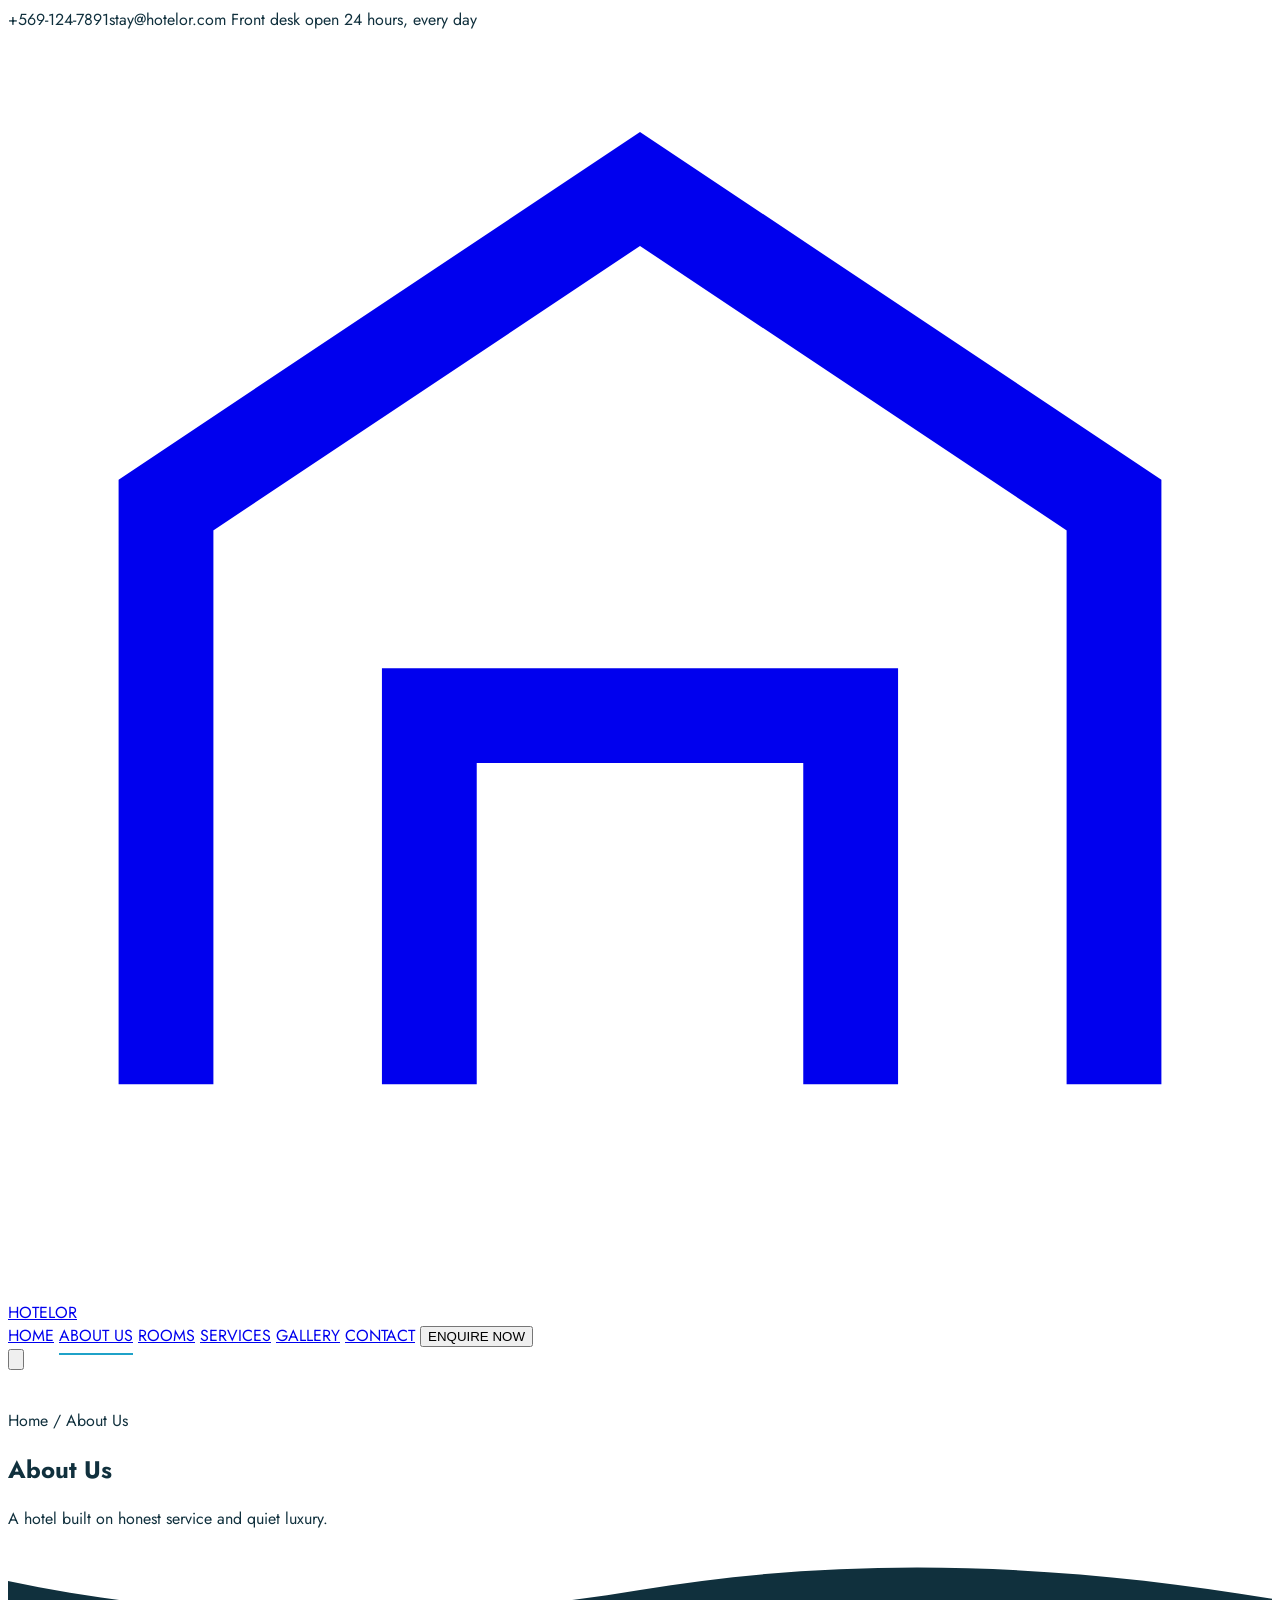
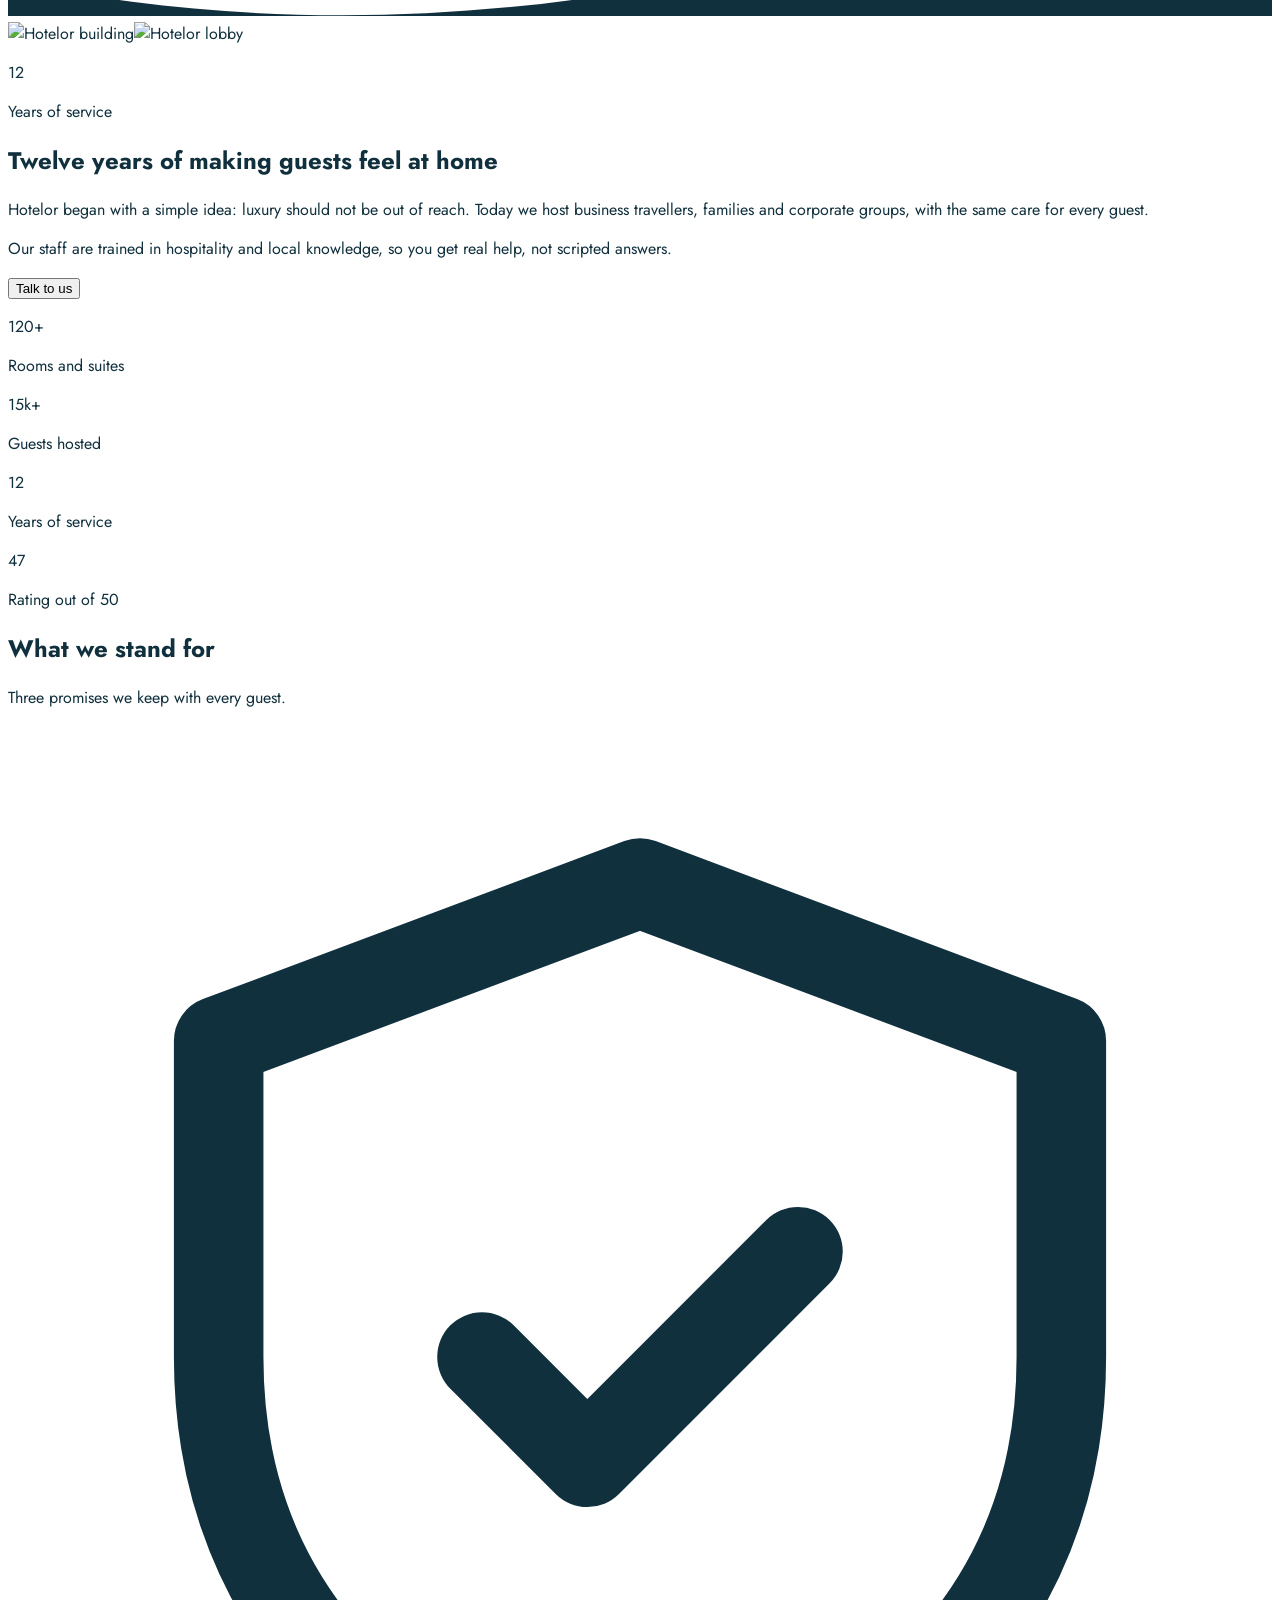
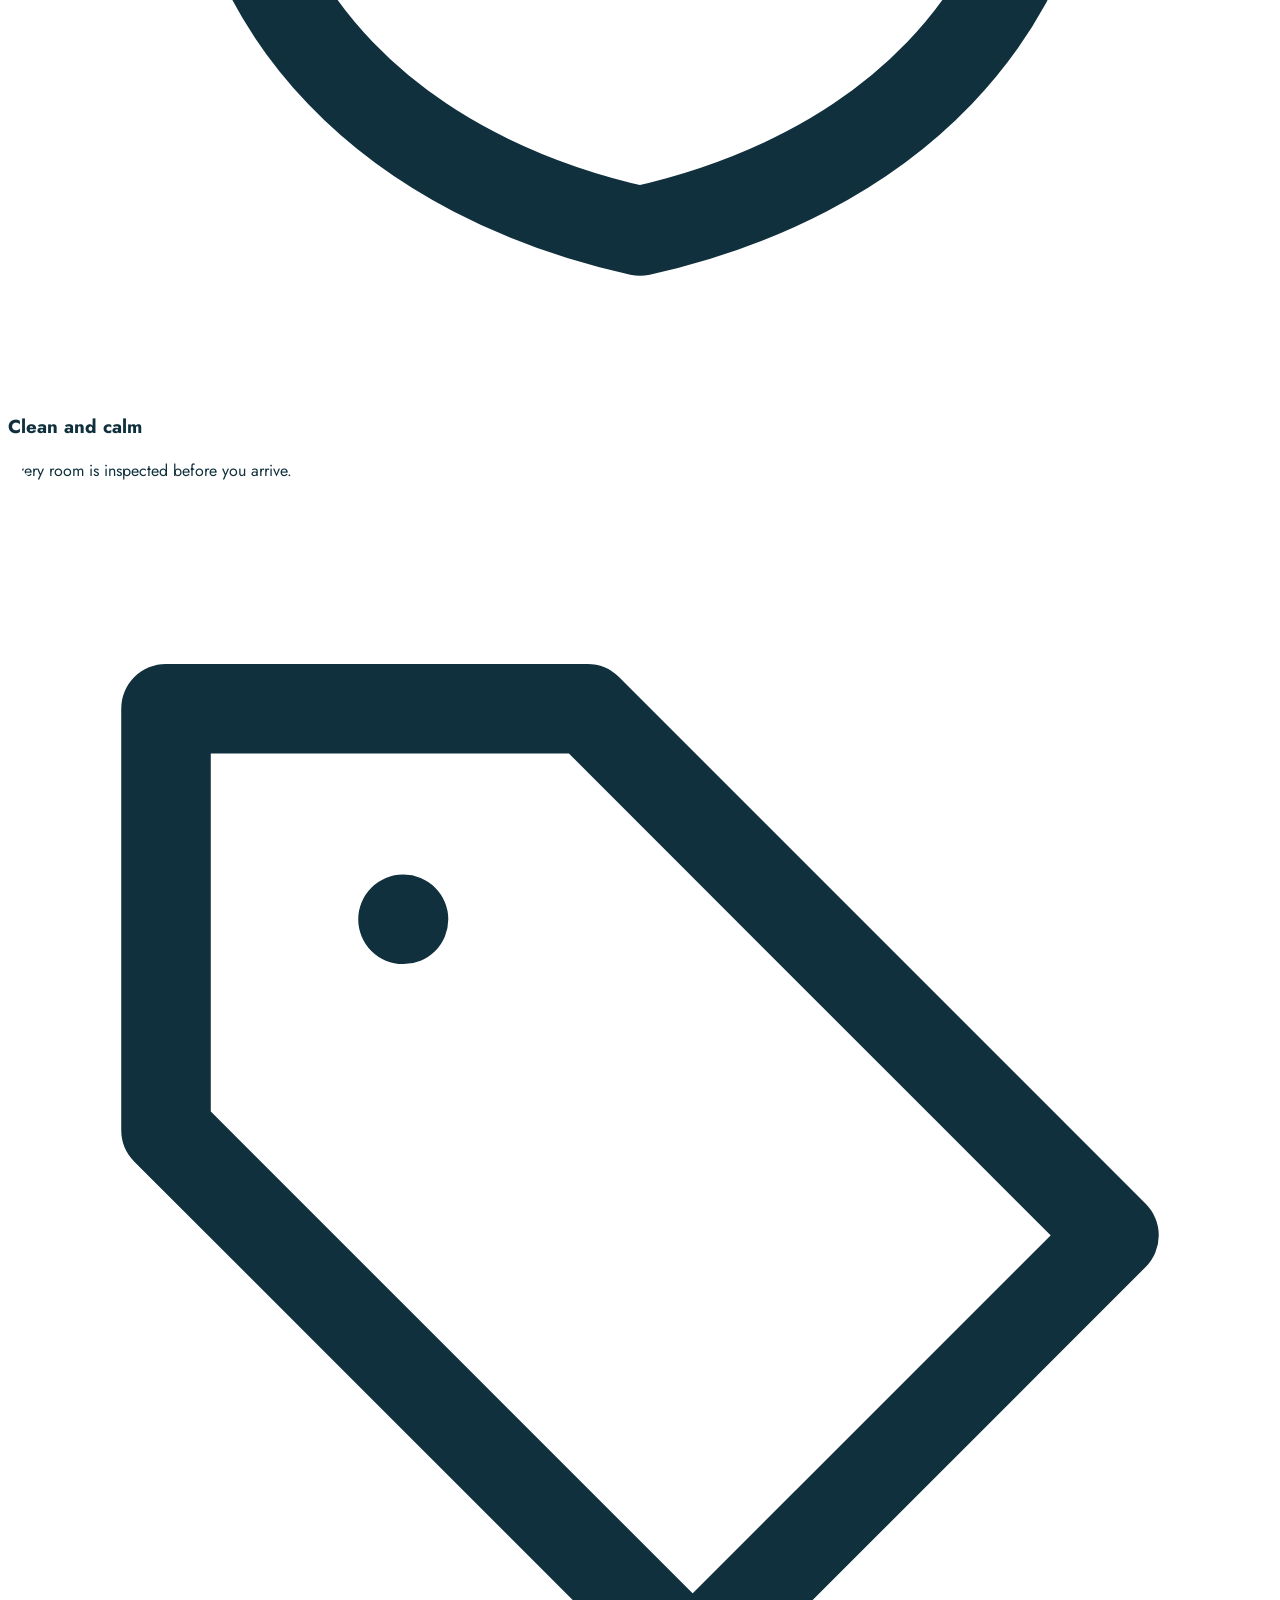
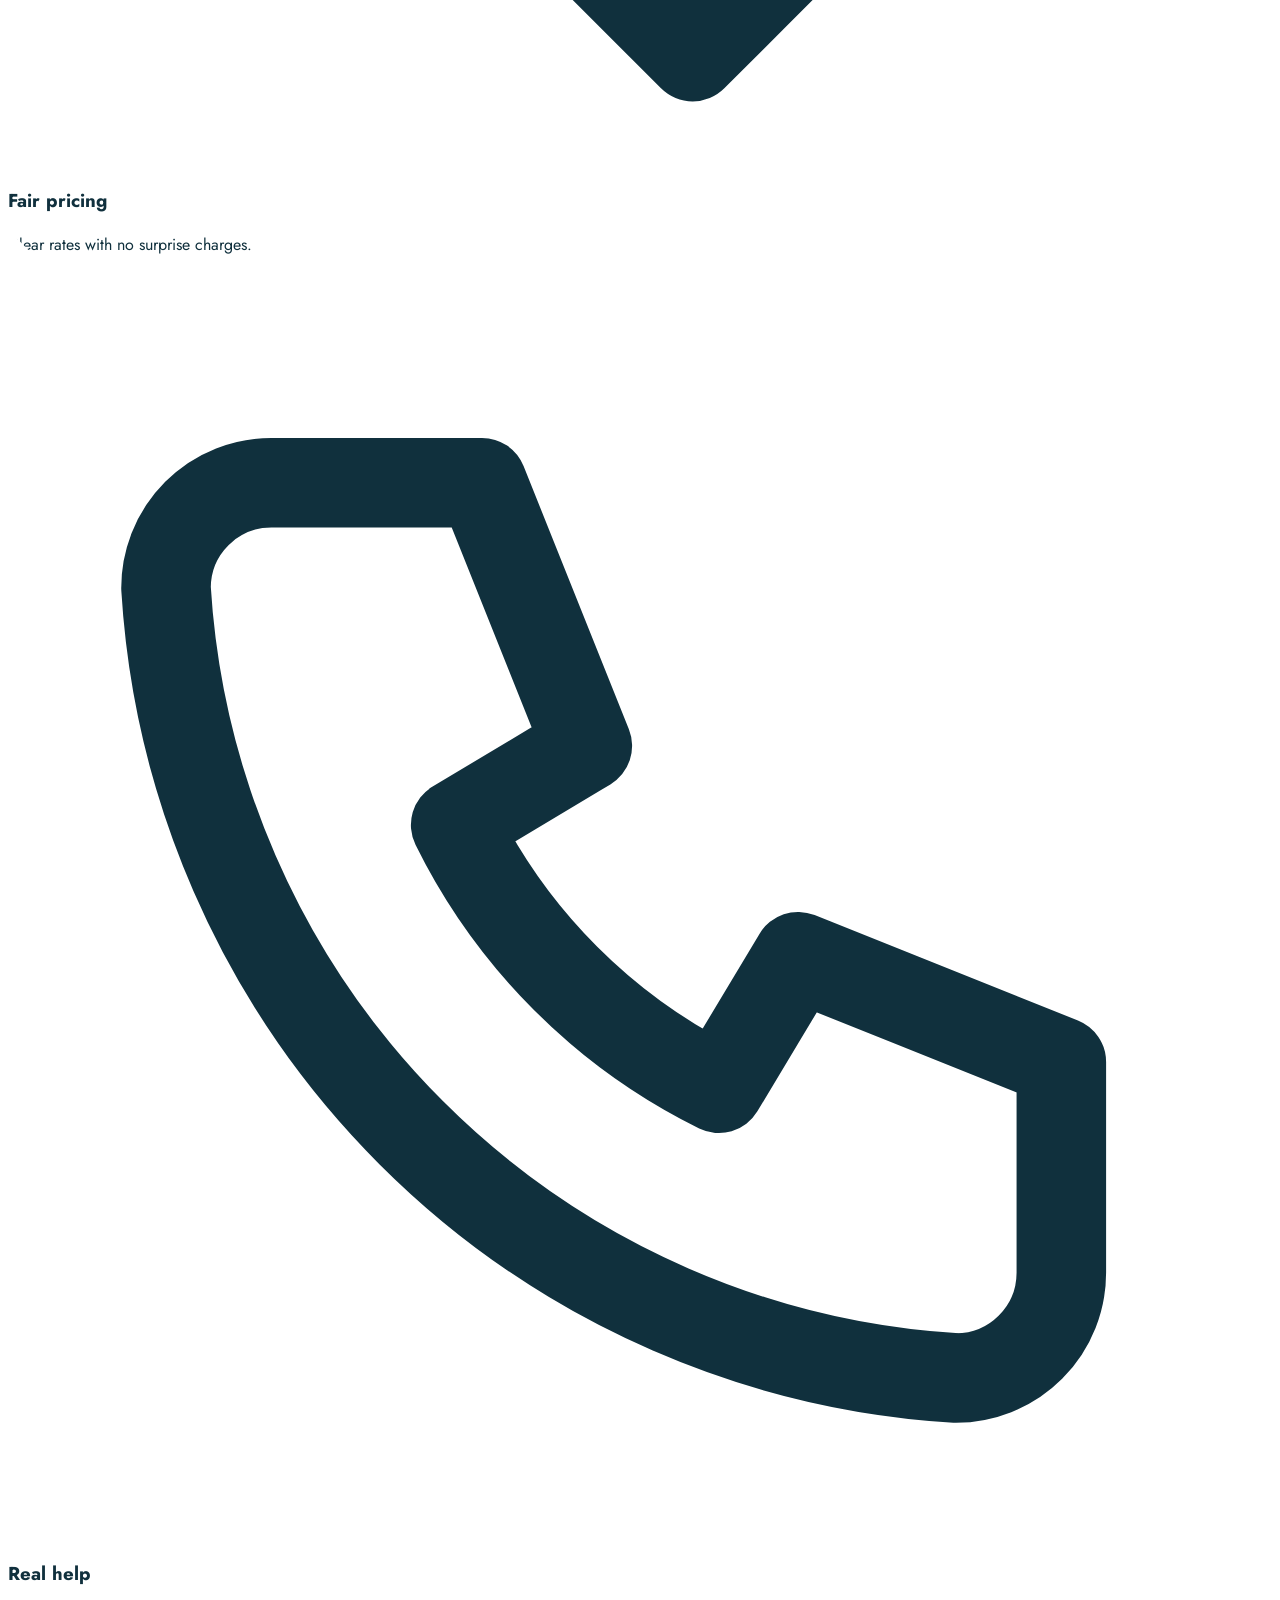
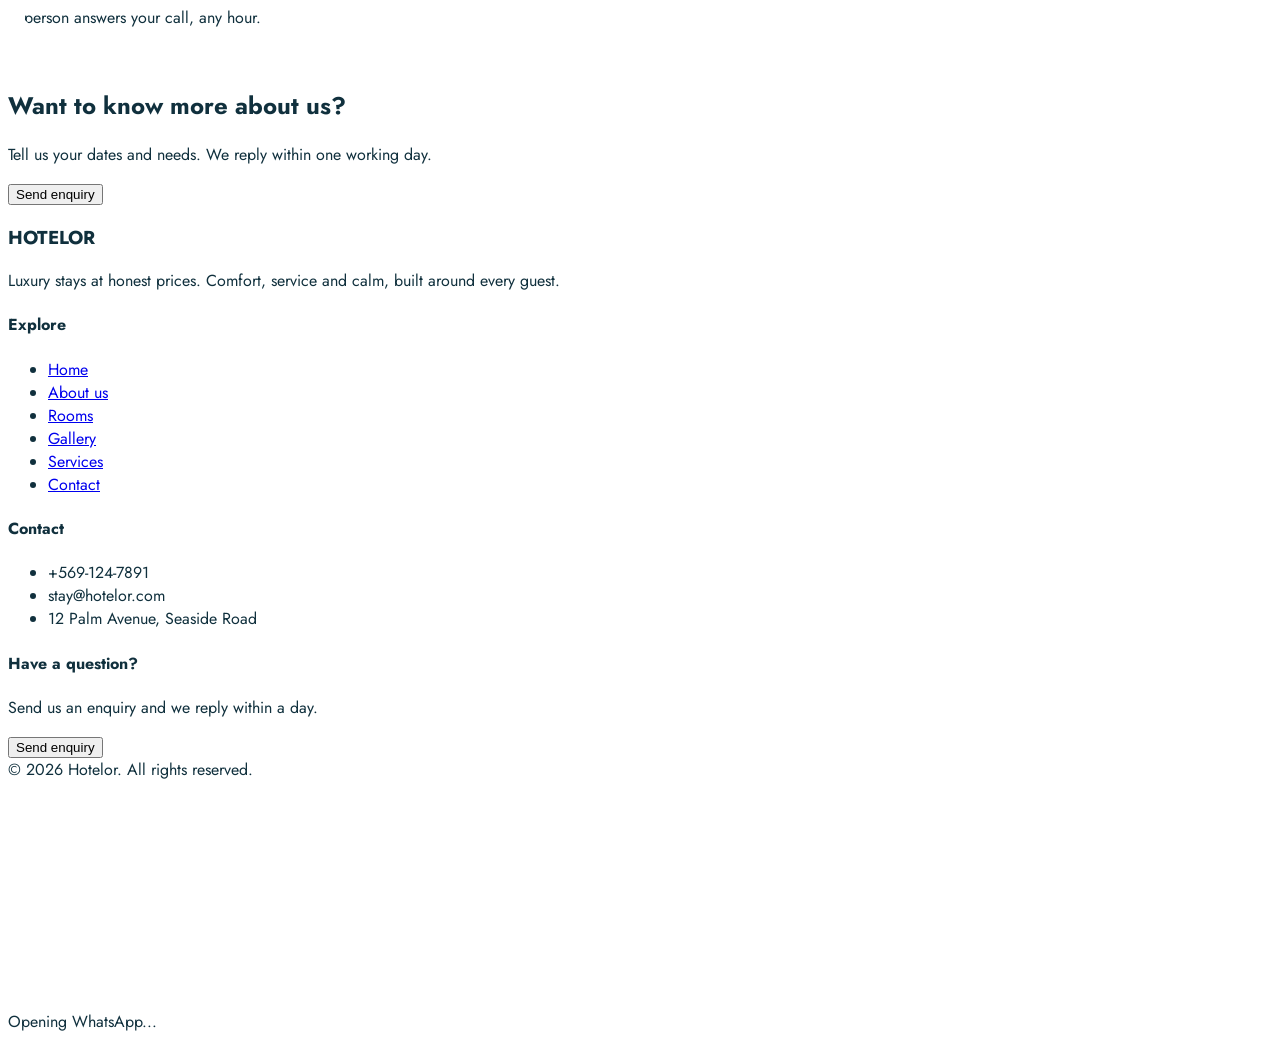
==== about.html @ b4fa2d6f "first commit" ====
<!DOCTYPE html>
<html lang="en"><head>
<meta charset="UTF-8"><meta name="viewport" content="width=device-width, initial-scale=1">
<title>About Us | Hotelor</title>
<link rel="icon" type="image/svg+xml" href="favicon.svg"><link rel="icon" type="image/png" href="favicon.png"><link rel="shortcut icon" href="favicon.ico"><link rel="apple-touch-icon" href="apple-touch-icon.png"><meta name="theme-color" content="#1fa2c8">
<link rel="preconnect" href="https://fonts.googleapis.com"><link rel="preconnect" href="https://fonts.gstatic.com" crossorigin>
<link href="https://fonts.googleapis.com/css2?family=Cormorant+Garamond:wght@500;600;700&family=Jost:wght@300;400;500;600&display=swap" rel="stylesheet">
<script src="https://cdn.tailwindcss.com/3.4.17"></script>
<script src="js/tailwind-config.js?v=10"></script>
<link rel="stylesheet" href="css/style.css?v=10">
</head>
<body data-page="about" class="bg-white overflow-x-hidden">
<div id="site-header"></div>
<main>
<section class="relative min-h-[420px] md:min-h-[520px] md:h-[64vh] md:max-h-[680px] flex items-end pt-36 pb-20 md:pb-24 overflow-hidden bg-deep text-white">
  <img src="https://images.unsplash.com/photo-1455587734955-081b22074882?auto=format&fit=crop&w=1600&q=80" alt="" class="absolute inset-0 w-full h-full object-cover opacity-40">
  <div class="absolute inset-0 bg-gradient-to-b from-ink/70 to-deep/60"></div>
  <div class="relative max-w-[1800px] mx-auto px-4 sm:px-8 lg:px-12 xl:px-16 w-full reveal"><p class="text-sm text-brand tracking-widest">Home / About Us</p><h1 class="font-serif text-5xl md:text-7xl font-bold mt-2">About Us</h1><p class="mt-4 max-w-2xl text-lg text-white/85">A hotel built on honest service and quiet luxury.</p></div>
  <svg class="absolute bottom-0 w-full h-12 md:h-16 text-white" viewBox="0 0 1440 80" preserveAspectRatio="none"><path fill="currentColor" d="M0 40c240 50 480 50 720 10s480-30 720 10v20H0z"/></svg>
</section>
<section class="py-12 md:py-14"><div class="max-w-[1800px] mx-auto px-4 sm:px-8 lg:px-12 xl:px-16 grid lg:grid-cols-2 gap-8 items-center">
<div class="relative reveal w-full max-w-lg mx-auto aspect-square"><img src="https://images.unsplash.com/photo-1542314831-068cd1dbfeeb?auto=format&fit=crop&w=800&q=80" alt="Hotelor building" class="absolute left-0 top-0 w-[65%] aspect-square object-cover rounded-2xl shadow-soft"><img src="https://images.unsplash.com/photo-1455587734955-081b22074882?auto=format&fit=crop&w=600&q=80" alt="Hotelor lobby" class="absolute right-0 bottom-0 w-[48%] aspect-square object-cover rounded-2xl shadow-soft border-8 border-white"><div class="absolute left-0 bottom-4 bg-brand text-white rounded-3xl px-7 py-5 shadow-soft floaty"><p class="font-serif text-4xl font-bold">12</p><p class="text-xs">Years of service</p></div></div>
<div class="reveal"><h2 class="font-serif text-4xl md:text-5xl font-bold text-deep">Twelve years of making guests feel at home</h2>
<p class="mt-5 text-ink/75 leading-relaxed">Hotelor began with a simple idea: luxury should not be out of reach. Today we host business travellers, families and corporate groups, with the same care for every guest.</p>
<p class="mt-4 text-ink/75 leading-relaxed">Our staff are trained in hospitality and local knowledge, so you get real help, not scripted answers.</p>
<button data-enquiry="" class="mt-7 bg-brand hover:bg-deep transition text-white rounded-full px-8 py-3 font-semibold">Talk to us</button></div></div></section>
<section class="bg-ink text-white py-16"><div class="max-w-[1800px] mx-auto px-4 sm:px-8 lg:px-12 xl:px-16 grid grid-cols-2 md:grid-cols-4 gap-8 text-center">
<div class="reveal"><p class="font-serif text-5xl text-brand" data-count="120" data-suffix="+">0</p><p class="text-sm mt-2 text-white/80">Rooms and suites</p></div><div class="reveal"><p class="font-serif text-5xl text-brand" data-count="15" data-suffix="k+">0</p><p class="text-sm mt-2 text-white/80">Guests hosted</p></div><div class="reveal"><p class="font-serif text-5xl text-brand" data-count="12" data-suffix="">0</p><p class="text-sm mt-2 text-white/80">Years of service</p></div><div class="reveal"><p class="font-serif text-5xl text-brand" data-count="47" data-suffix="">0</p><p class="text-sm mt-2 text-white/80">Rating out of 50</p></div></div></section>
<section class="py-12 md:py-14"><div class="max-w-[1800px] mx-auto px-4 sm:px-8 lg:px-12 xl:px-16"><div class="text-center max-w-2xl mx-auto mb-8 reveal"><span class="inline-block w-12 h-1 rounded-full bg-brand mb-4"></span><h2 class="font-serif text-4xl md:text-5xl font-bold text-deep">What we stand for</h2><p class="mt-3 text-ink/70">Three promises we keep with every guest.</p></div><div class="grid md:grid-cols-3 gap-6 stagger">
<div class="reveal"><div class="group shape-c bg-mist hover:bg-brand hover:text-white p-8 h-full">
<span class="w-14 h-14 rounded-full bg-white text-brand flex items-center justify-center mb-5 shadow-soft transition duration-500 group-hover:rotate-[360deg]"><svg class="w-7 h-7" fill="none" stroke="currentColor" stroke-width="1.7" stroke-linecap="round" stroke-linejoin="round" viewBox="0 0 24 24"><path d="M12 3l8 3v6c0 5-3.5 8-8 9-4.5-1-8-4-8-9V6l8-3zM9 12l2 2 4-4"/></svg></span>
<h3 class="font-serif text-2xl font-bold text-deep group-hover:text-white transition">Clean and calm</h3><p class="text-sm mt-2 leading-relaxed text-ink/70 group-hover:text-white/90 transition">Every room is inspected before you arrive.</p></div></div><div class="reveal"><div class="group shape-c bg-mist hover:bg-brand hover:text-white p-8 h-full">
<span class="w-14 h-14 rounded-full bg-white text-brand flex items-center justify-center mb-5 shadow-soft transition duration-500 group-hover:rotate-[360deg]"><svg class="w-7 h-7" fill="none" stroke="currentColor" stroke-width="1.7" stroke-linecap="round" stroke-linejoin="round" viewBox="0 0 24 24"><path d="M3 12V4h8l10 10-8 8L3 12zM7.5 8h.01"/></svg></span>
<h3 class="font-serif text-2xl font-bold text-deep group-hover:text-white transition">Fair pricing</h3><p class="text-sm mt-2 leading-relaxed text-ink/70 group-hover:text-white/90 transition">Clear rates with no surprise charges.</p></div></div><div class="reveal"><div class="group shape-c bg-mist hover:bg-brand hover:text-white p-8 h-full">
<span class="w-14 h-14 rounded-full bg-white text-brand flex items-center justify-center mb-5 shadow-soft transition duration-500 group-hover:rotate-[360deg]"><svg class="w-7 h-7" fill="none" stroke="currentColor" stroke-width="1.7" stroke-linecap="round" stroke-linejoin="round" viewBox="0 0 24 24"><path d="M5 4h4l2 5-2.5 1.5a11 11 0 005 5L15 13l5 2v4a2 2 0 01-2 2A16 16 0 013 6a2 2 0 012-2z"/></svg></span>
<h3 class="font-serif text-2xl font-bold text-deep group-hover:text-white transition">Real help</h3><p class="text-sm mt-2 leading-relaxed text-ink/70 group-hover:text-white/90 transition">A person answers your call, any hour.</p></div></div></div></div></section>
<section class="relative py-14 md:py-16 text-white text-center overflow-hidden bg-deep"><img src="https://images.unsplash.com/photo-1566073771259-6a8506099945?auto=format&fit=crop&w=1600&q=80" alt="" class="absolute inset-0 w-full h-full object-cover opacity-30"><div class="relative max-w-2xl mx-auto px-5 reveal"><h2 class="font-serif text-4xl md:text-5xl font-bold">Want to know more about us?</h2><p class="mt-4 text-white/80">Tell us your dates and needs. We reply within one working day.</p><button data-enquiry="" class="mt-8 bg-brand hover:bg-white hover:text-ink transition rounded-full px-10 py-3 font-semibold pulse-ring">Send enquiry</button></div></section>
</main>
<div id="site-footer"></div>
<script src="js/components.js?v=10"></script><script src="js/main.js?v=10"></script><script src="js/menu.js?v=10"></script>
</body></html>
---- css/style.css ----
html{scroll-behavior:smooth}
body{font-family:'Jost',sans-serif;color:#10303d}
.reveal{opacity:0;transform:translateY(36px);transition:opacity .8s ease,transform .8s ease}
.reveal.in{opacity:1;transform:none}
.slide{opacity:0;visibility:hidden;transition:opacity 1.2s ease,visibility 1.2s}
.slide.active{opacity:1;visibility:visible}
.slide.active .kb{animation:kenburns 9s ease-out forwards}
.slide .txt>*{opacity:0;transform:translateY(30px)}
.slide.active .txt>*{animation:rise .9s ease forwards}
.slide.active .txt>*:nth-child(2){animation-delay:.2s}
.slide.active .txt>*:nth-child(3){animation-delay:.4s}
.slide.active .txt>*:nth-child(4){animation-delay:.6s}
@keyframes kenburns{from{transform:scale(1)}to{transform:scale(1.15)}}
@keyframes rise{to{opacity:1;transform:none}}
@keyframes floaty{0%,100%{transform:translateY(0)}50%{transform:translateY(-14px)}}
@keyframes pulsering{0%{box-shadow:0 0 0 0 rgba(31,162,200,.6)}100%{box-shadow:0 0 0 22px rgba(31,162,200,0)}}
.floaty{animation:floaty 5s ease-in-out infinite}
.pulse-ring{animation:pulsering 1.8s infinite}
.card-hover{transition:transform .4s ease,box-shadow .4s ease}
.card-hover:hover{transform:translateY(-10px);box-shadow:0 28px 55px -20px rgba(16,48,61,.45)}
.card-hover img{transition:transform .8s ease}
.card-hover:hover img{transform:scale(1.08)}
.modal{opacity:0;visibility:hidden;transition:.3s}
.modal.open{opacity:1;visibility:visible}
.modal.open .box{transform:none}
.modal .box{transform:translateY(30px);transition:.4s}
@media (prefers-reduced-motion:reduce){*{animation:none!important;transition:none!important}.reveal,.slide .txt>*{opacity:1;transform:none}}
.nav-link{position:relative;padding:.5rem 0}
.nav-link::after{content:"";position:absolute;left:0;bottom:0;height:2px;width:0;background:#1fa2c8;transition:width .3s ease}
.nav-link:hover::after,.nav-link.is-active::after{width:100%}
.slide.active .txt>*:nth-child(5){animation-delay:.8s}
.stagger>.reveal:nth-child(2){transition-delay:.15s}
.stagger>.reveal:nth-child(3){transition-delay:.3s}
.stagger>.reveal:nth-child(4){transition-delay:.45s}
.blob{border-radius:60% 40% 55% 45%/50% 55% 45% 50%;animation:morph 9s ease-in-out infinite}
@keyframes morph{50%{border-radius:40% 60% 45% 55%/55% 45% 55% 45%}}
.lightbox{opacity:0;visibility:hidden;transition:.3s}
.lightbox.open{opacity:1;visibility:visible}



/* rooms: expanding panels */
.acc{display:flex;gap:.75rem;height:clamp(480px,64vh,640px)}
.acc-item{position:relative;flex:1 1 0;min-width:0;overflow:hidden;border-radius:7rem 7rem 1.5rem 1.5rem;cursor:pointer;color:#fff;outline:none;background:#10303d;transition:flex-grow .7s cubic-bezier(.2,.7,.2,1),box-shadow .5s ease}
.acc-item.active{flex-grow:5;cursor:default;box-shadow:0 30px 60px -25px rgba(16,48,61,.6)}
.acc-item:focus-visible{box-shadow:0 0 0 3px #1fa2c8}
.acc-item>img{position:absolute;inset:0;width:100%;height:100%;object-fit:cover;transform:scale(1.12);transition:transform 1.2s ease,filter .6s ease;filter:saturate(.8) brightness(.85)}
.acc-item.active>img{transform:scale(1);filter:none}
.acc-item:not(.active):hover>img{transform:scale(1.2)}
.acc-shade{position:absolute;inset:0;background:linear-gradient(to top,rgba(16,48,61,.92) 0%,rgba(16,48,61,.35) 45%,rgba(16,48,61,.1) 100%)}
.acc-tab{position:absolute;inset:0;display:flex;flex-direction:column;align-items:center;justify-content:space-between;padding:1.5rem 0 1.4rem;transition:opacity .35s ease}
.acc-item.active .acc-tab{opacity:0;pointer-events:none}
.acc-num{font-family:'Cormorant Garamond',serif;font-size:1.5rem;font-weight:700;color:#1fa2c8;background:#fff;width:2.6rem;height:2.6rem;border-radius:999px;display:flex;align-items:center;justify-content:center}
.acc-name{writing-mode:vertical-rl;transform:rotate(180deg);font-family:'Cormorant Garamond',serif;font-size:1.9rem;font-weight:700;letter-spacing:.06em;white-space:nowrap}
.acc-mini{font-size:.8rem;font-weight:600;background:rgba(255,255,255,.18);backdrop-filter:blur(6px);border-radius:999px;padding:.3rem .7rem}
.acc-body{position:absolute;left:0;bottom:0;width:min(100%,30rem);padding:1.75rem 2rem 2rem;opacity:0;transform:translateY(24px);pointer-events:none;transition:opacity .4s ease,transform .5s ease}
.acc-item.active .acc-body{opacity:1;transform:none;pointer-events:auto;transition-delay:.3s}
.acc-tag{display:inline-block;background:#1fa2c8;font-size:.68rem;font-weight:600;letter-spacing:.18em;text-transform:uppercase;border-radius:999px;padding:.35rem .8rem}
.acc-body h2{font-family:'Cormorant Garamond',serif;font-size:2.6rem;font-weight:700;line-height:1.05;margin-top:.6rem}
.acc-body p{margin-top:.5rem;color:rgba(255,255,255,.85);font-size:.95rem;line-height:1.55}
.acc-feats{display:grid;grid-template-columns:1fr 1fr;gap:.45rem .9rem;margin-top:.9rem;font-size:.85rem;list-style:none;padding:0}
.acc-feats li{display:flex;align-items:center;gap:.5rem}
.acc-feats svg{width:1.55rem;height:1.55rem;padding:.3rem;border-radius:.5rem;background:rgba(255,255,255,.16);color:#7fd8f0;flex-shrink:0}
.acc-foot{display:flex;flex-wrap:wrap;align-items:center;gap:.6rem;margin-top:1.1rem}
.acc-price{display:flex;align-items:baseline;gap:.3rem;margin-right:.6rem}
.acc-price strong{font-family:'Cormorant Garamond',serif;font-size:2.2rem;line-height:1}
.acc-price small{font-size:.75rem;color:rgba(255,255,255,.7)}
.acc-btn,.acc-wa{border-radius:999px;padding:.6rem 1.3rem;font-size:.85rem;font-weight:600;transition:.3s;text-decoration:none}
.acc-btn{background:#1fa2c8;color:#fff}
.acc-btn:hover{background:#fff;color:#10303d}
.acc-wa{border:1px solid rgba(255,255,255,.6);color:#fff}
.acc-wa:hover{background:#fff;color:#10303d}
@media (max-width:767px){
  .acc{flex-direction:column;height:auto;gap:.6rem}
  .acc-item{border-radius:1.5rem;flex:none;height:5rem;transition:height .6s cubic-bezier(.2,.7,.2,1)}
  .acc-item.active{height:30rem}
  .acc-tab{flex-direction:row;justify-content:flex-start;gap:.9rem;padding:0 1.1rem}
  .acc-name{writing-mode:horizontal-tb;transform:none;font-size:1.5rem;flex:1}
  .acc-num{width:2.2rem;height:2.2rem;font-size:1.2rem}
  .acc-body{padding:1.2rem 1.2rem 1.3rem;width:100%}
  .acc-body h2{font-size:2.1rem}
  .acc-body p{font-size:.88rem}
  .acc-price strong{font-size:1.9rem}
}

/* card shapes: arch windows + chamfered corners */
.shape-a{border-radius:6rem 6rem 1rem 1rem;transition:border-radius .6s ease,transform .5s ease,box-shadow .5s ease}
.shape-a:hover{border-radius:2rem 2rem 1rem 1rem;transform:translateY(-8px);box-shadow:0 26px 50px -22px rgba(16,48,61,.5)}
.shape-b{border-radius:2.75rem 2.75rem 1rem 1rem;transition:transform .5s ease,box-shadow .5s ease}
.shape-b:hover{transform:translateY(-8px);box-shadow:0 30px 60px -20px rgba(16,48,61,.5)}
.shape-c{--cut:26px;clip-path:polygon(0 0,calc(100% - var(--cut)) 0,100% var(--cut),100% 100%,var(--cut) 100%,0 calc(100% - var(--cut)));transition:transform .5s ease,background-color .4s ease,color .4s ease}
.shape-c:hover{transform:translateY(-6px);--cut:10px}
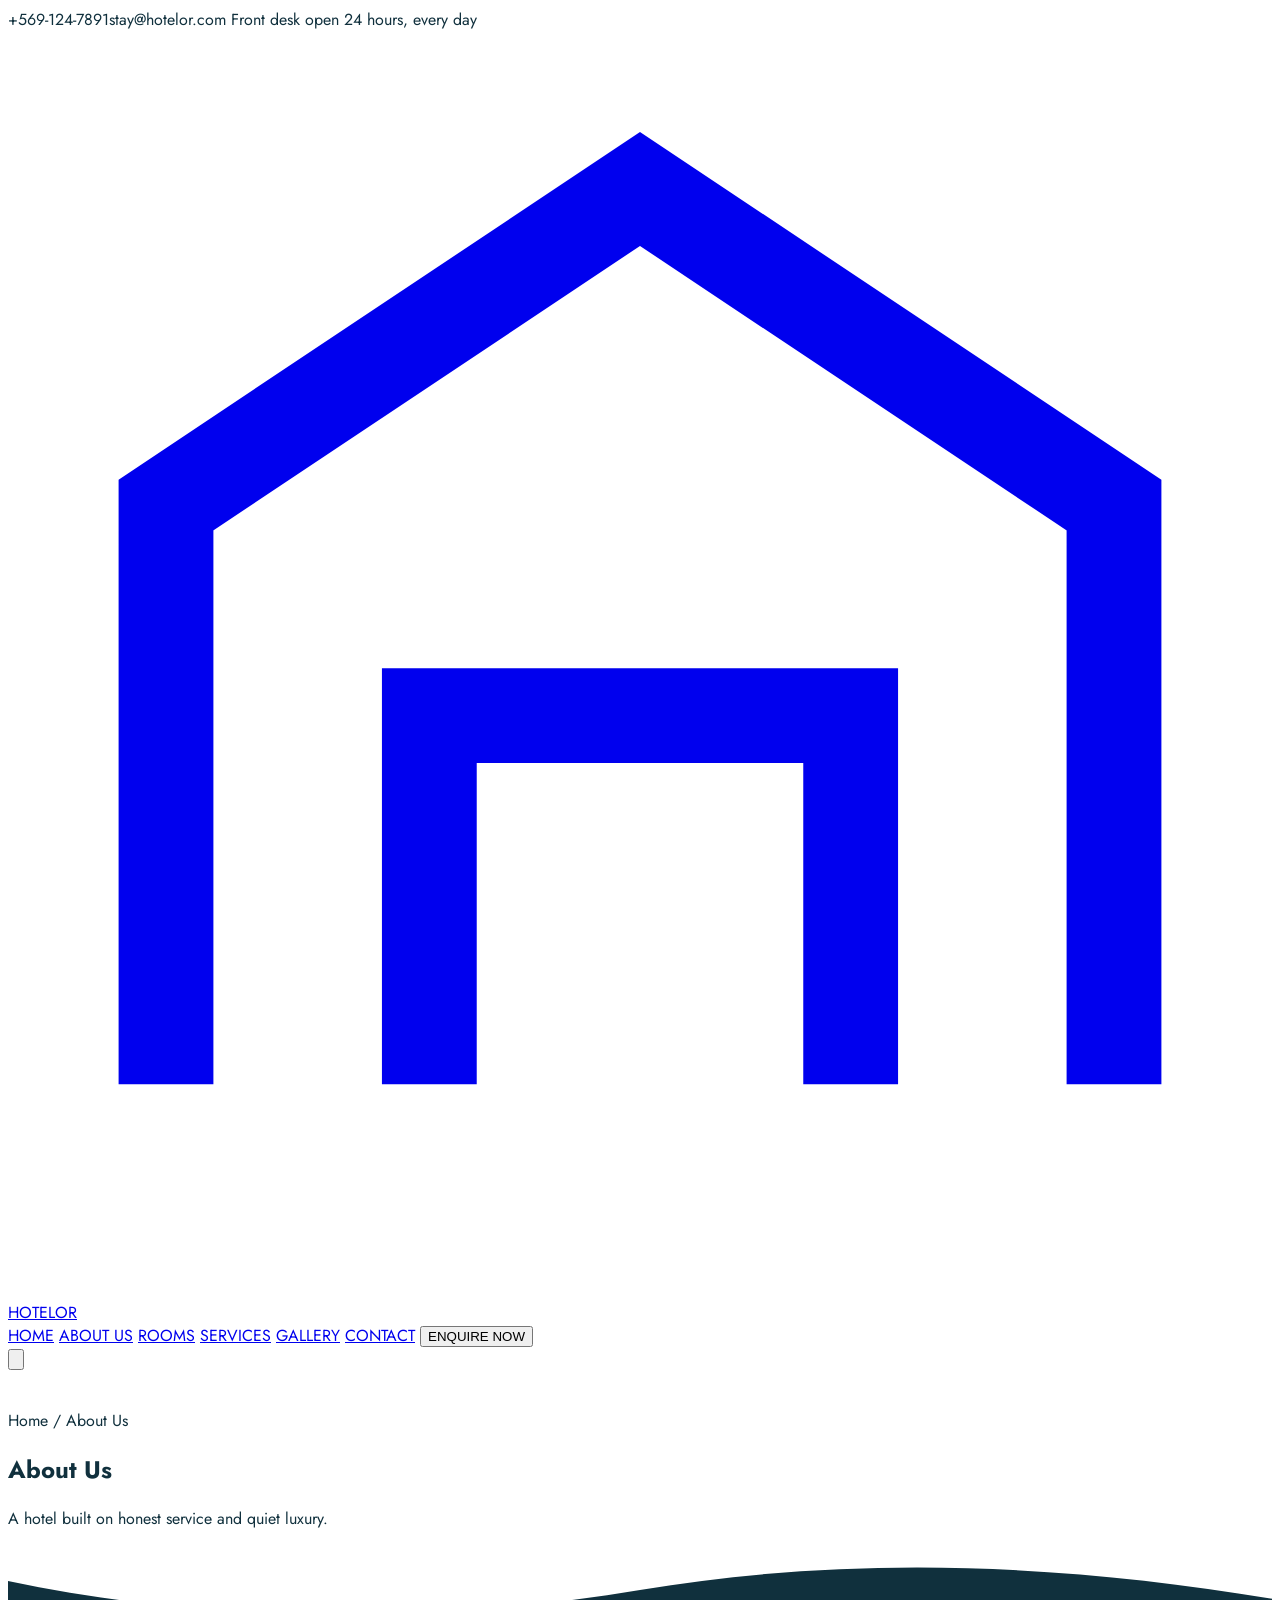
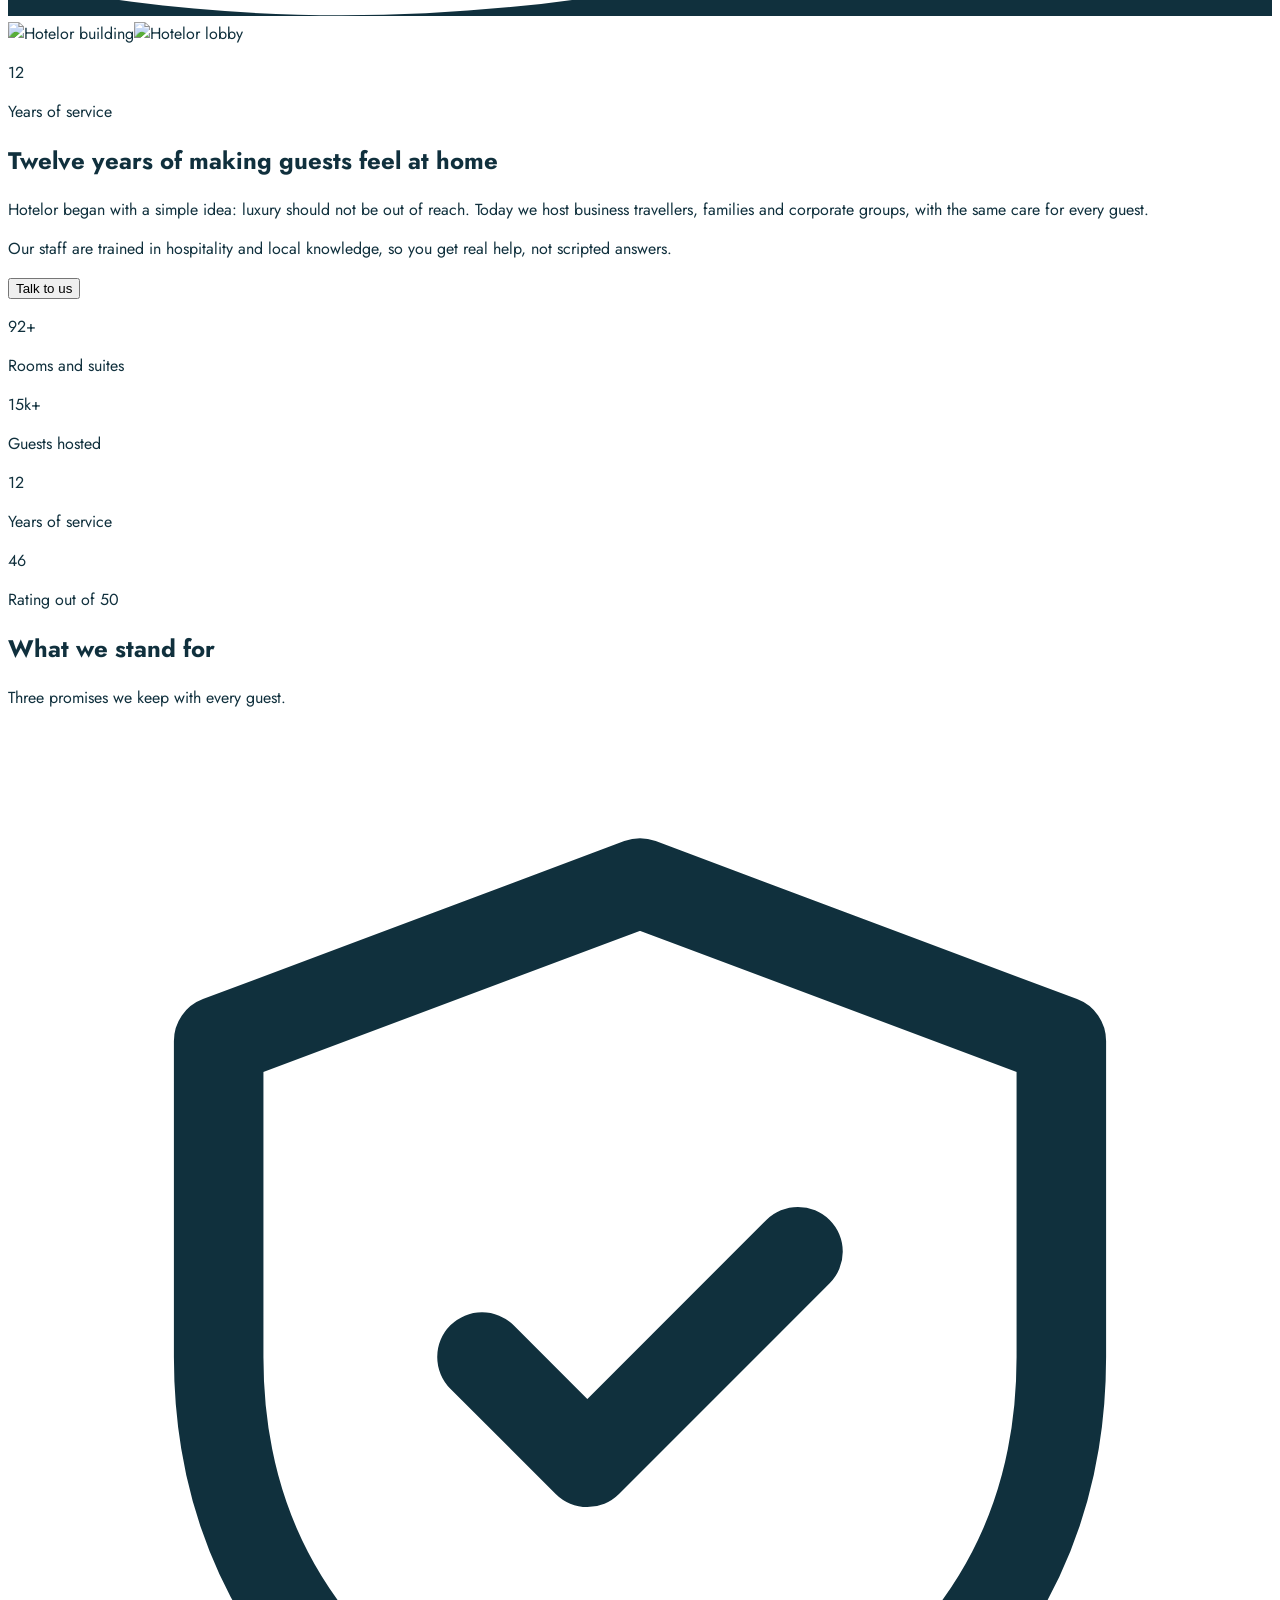
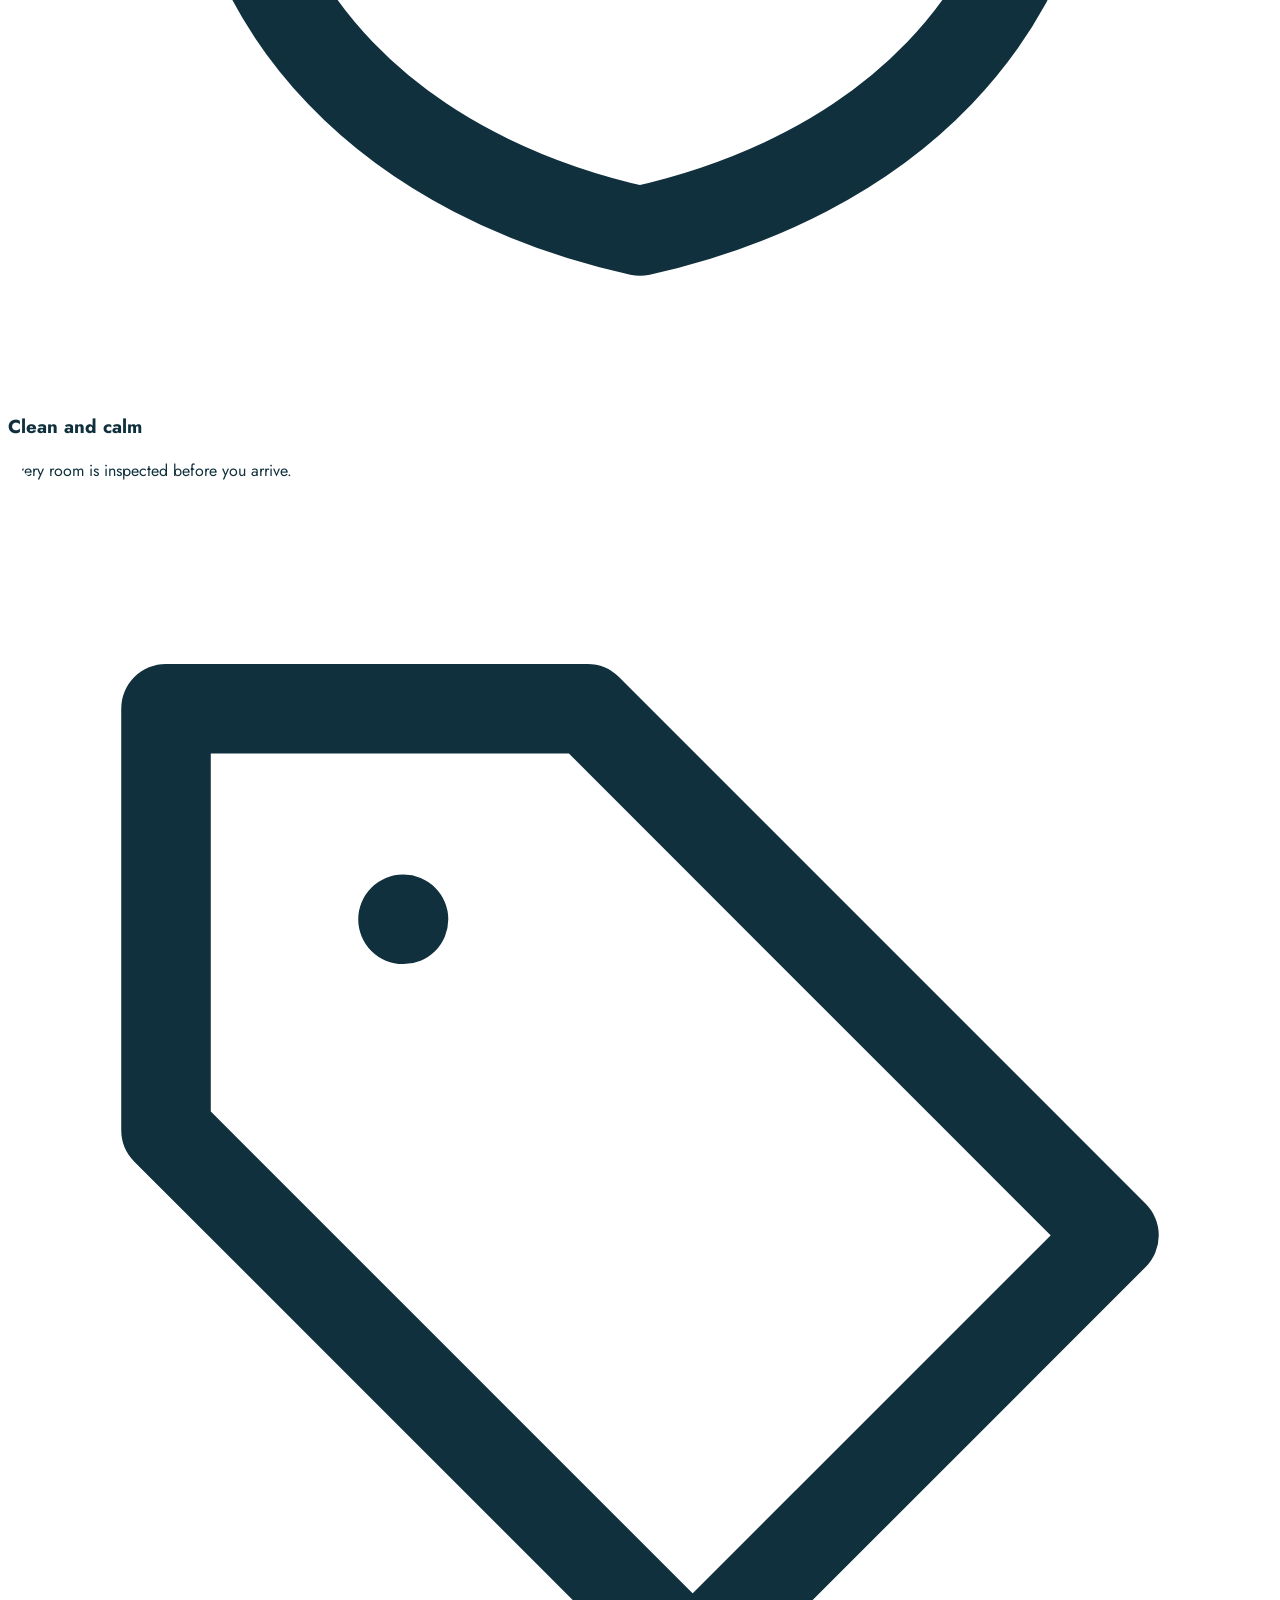
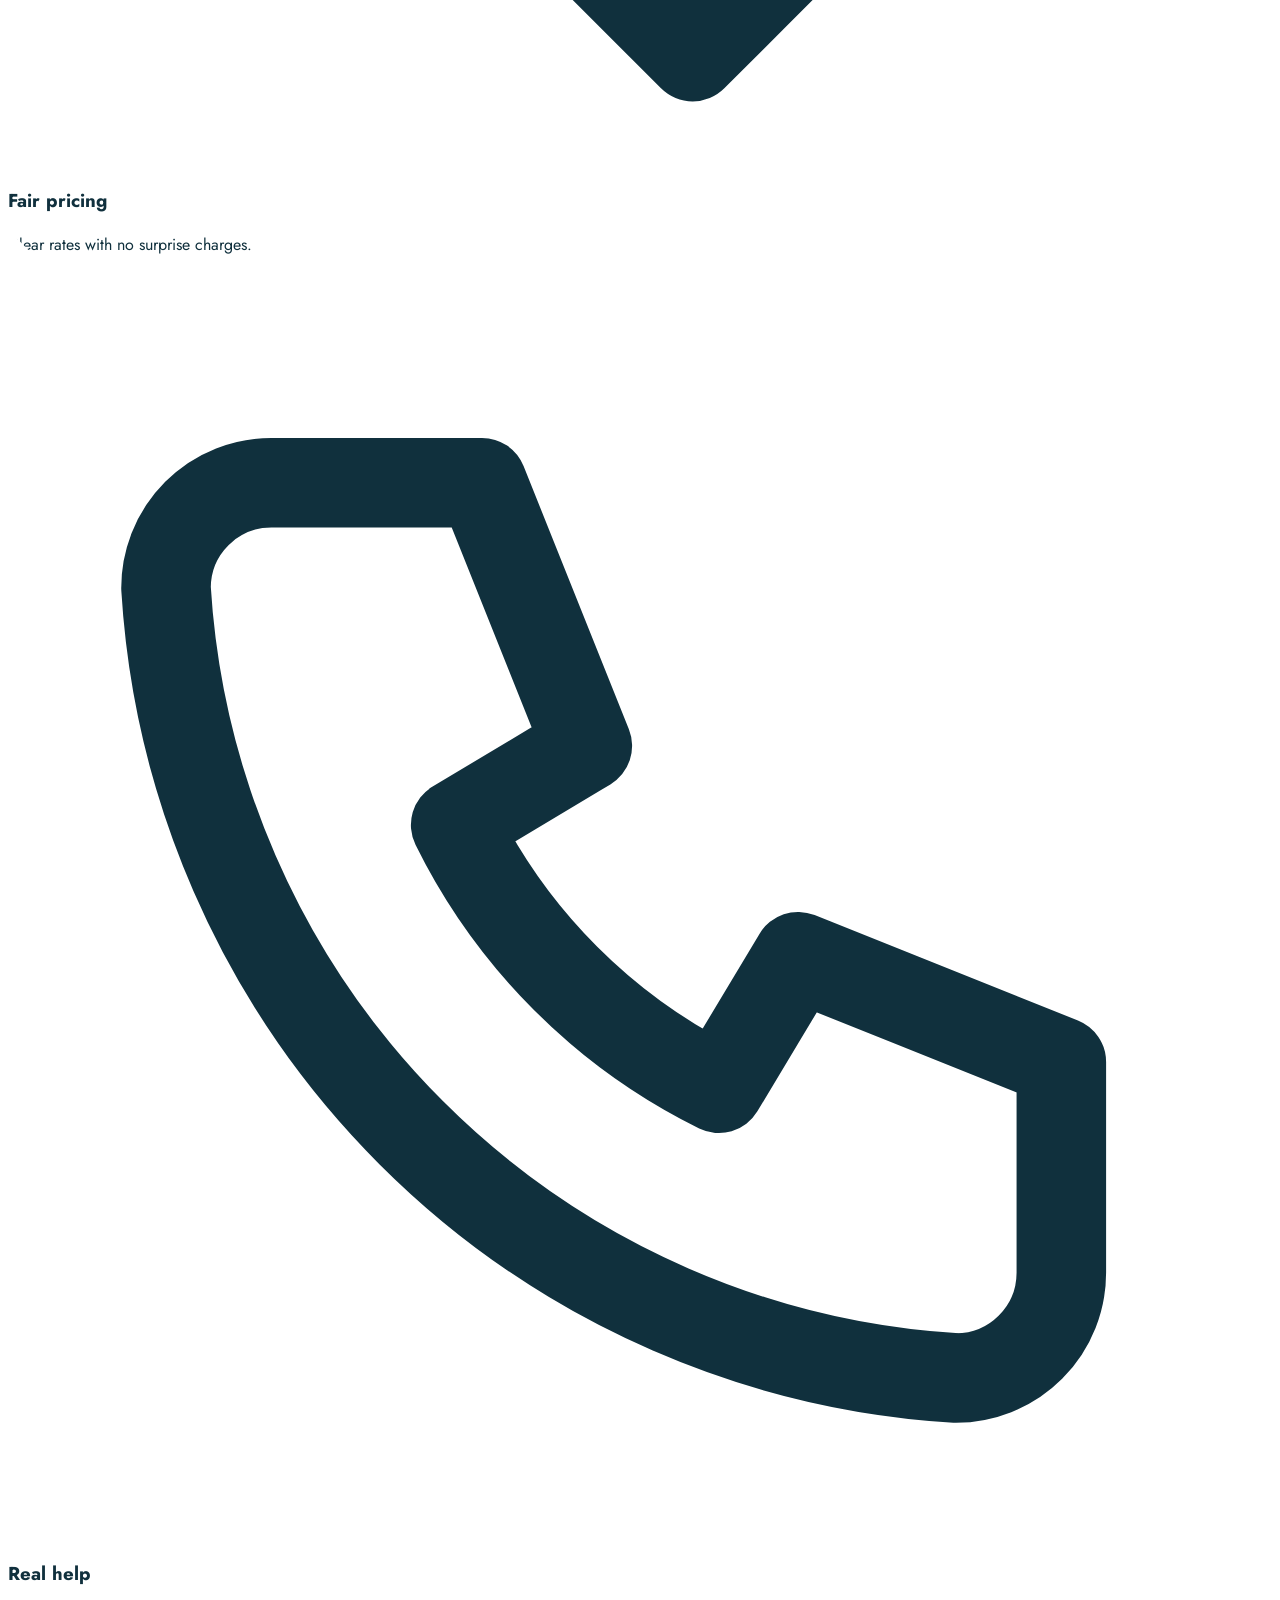
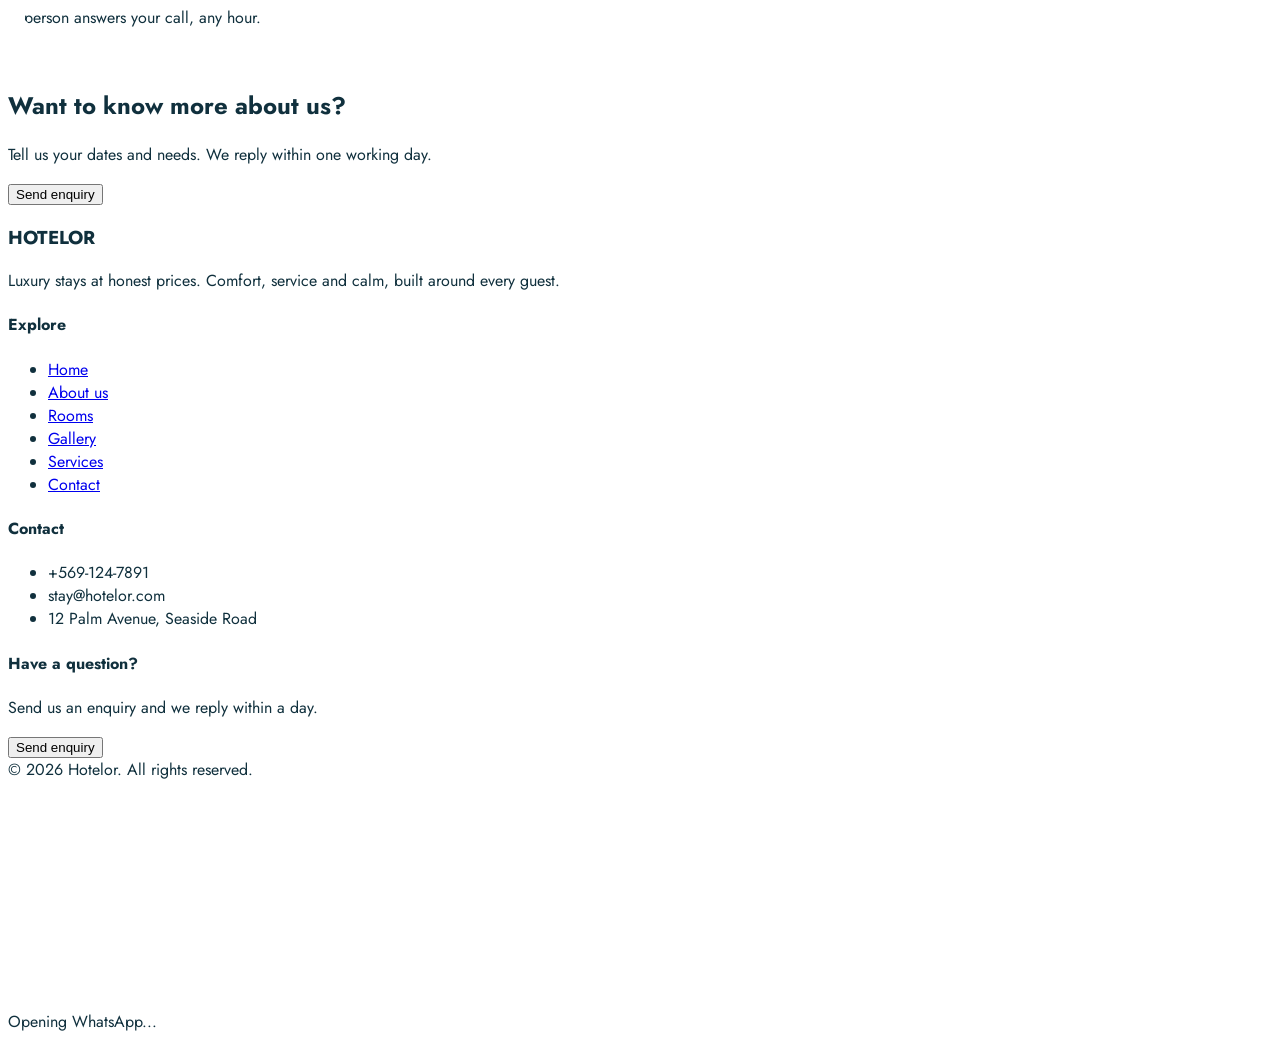
==== commit b2738360: "Update Header and Footer" ====
--- a/about.html
+++ b/about.html
@@ -37,5 +37,5 @@
 <section class="relative py-14 md:py-16 text-white text-center overflow-hidden bg-deep"><img src="https://images.unsplash.com/photo-1566073771259-6a8506099945?auto=format&fit=crop&w=1600&q=80" alt="" class="absolute inset-0 w-full h-full object-cover opacity-30"><div class="relative max-w-2xl mx-auto px-5 reveal"><h2 class="font-serif text-4xl md:text-5xl font-bold">Want to know more about us?</h2><p class="mt-4 text-white/80">Tell us your dates and needs. We reply within one working day.</p><button data-enquiry="" class="mt-8 bg-brand hover:bg-white hover:text-ink transition rounded-full px-10 py-3 font-semibold pulse-ring">Send enquiry</button></div></section>
 </main>
 <div id="site-footer"></div>
-<script src="js/components.js?v=10"></script><script src="js/main.js?v=10"></script><script src="js/menu.js?v=10"></script>
+<script src="js/components.js?v=11"></script><script src="js/main.js?v=10"></script><script src="js/menu.js?v=10"></script>
 </body></html>
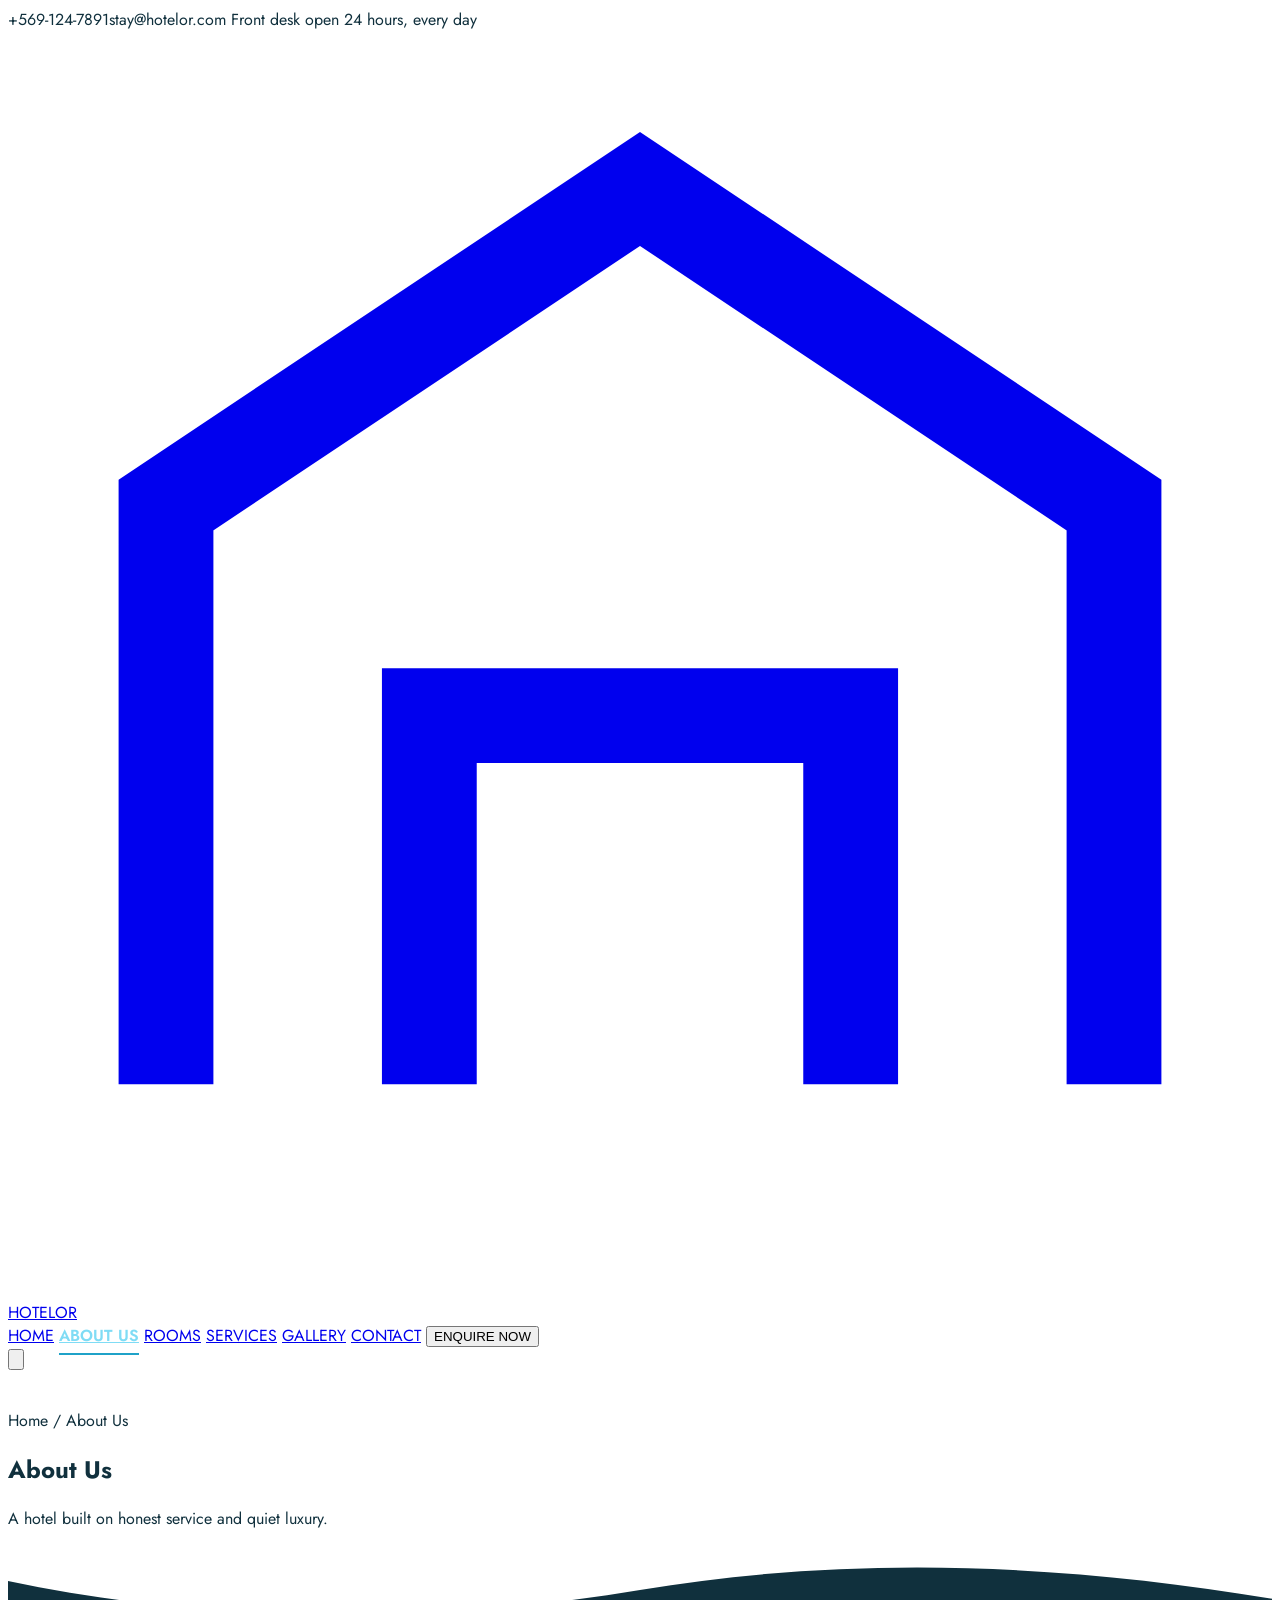
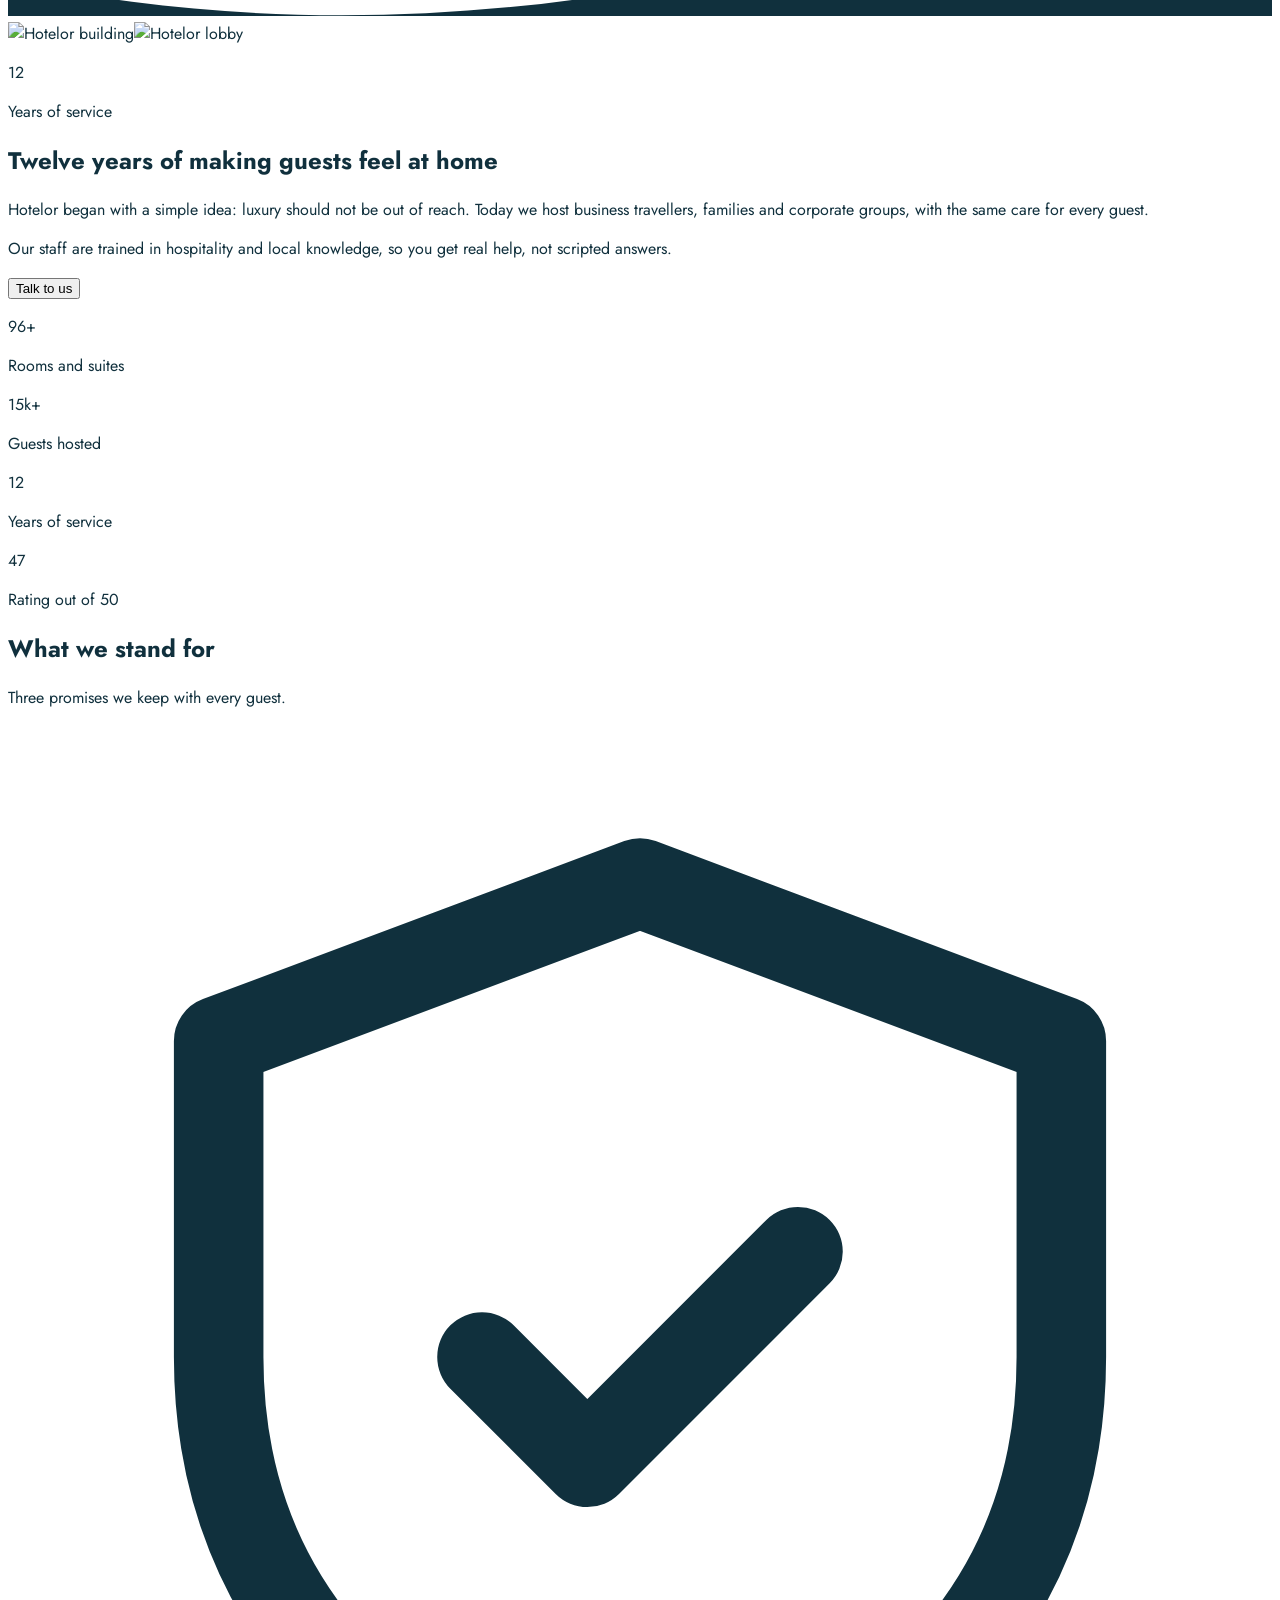
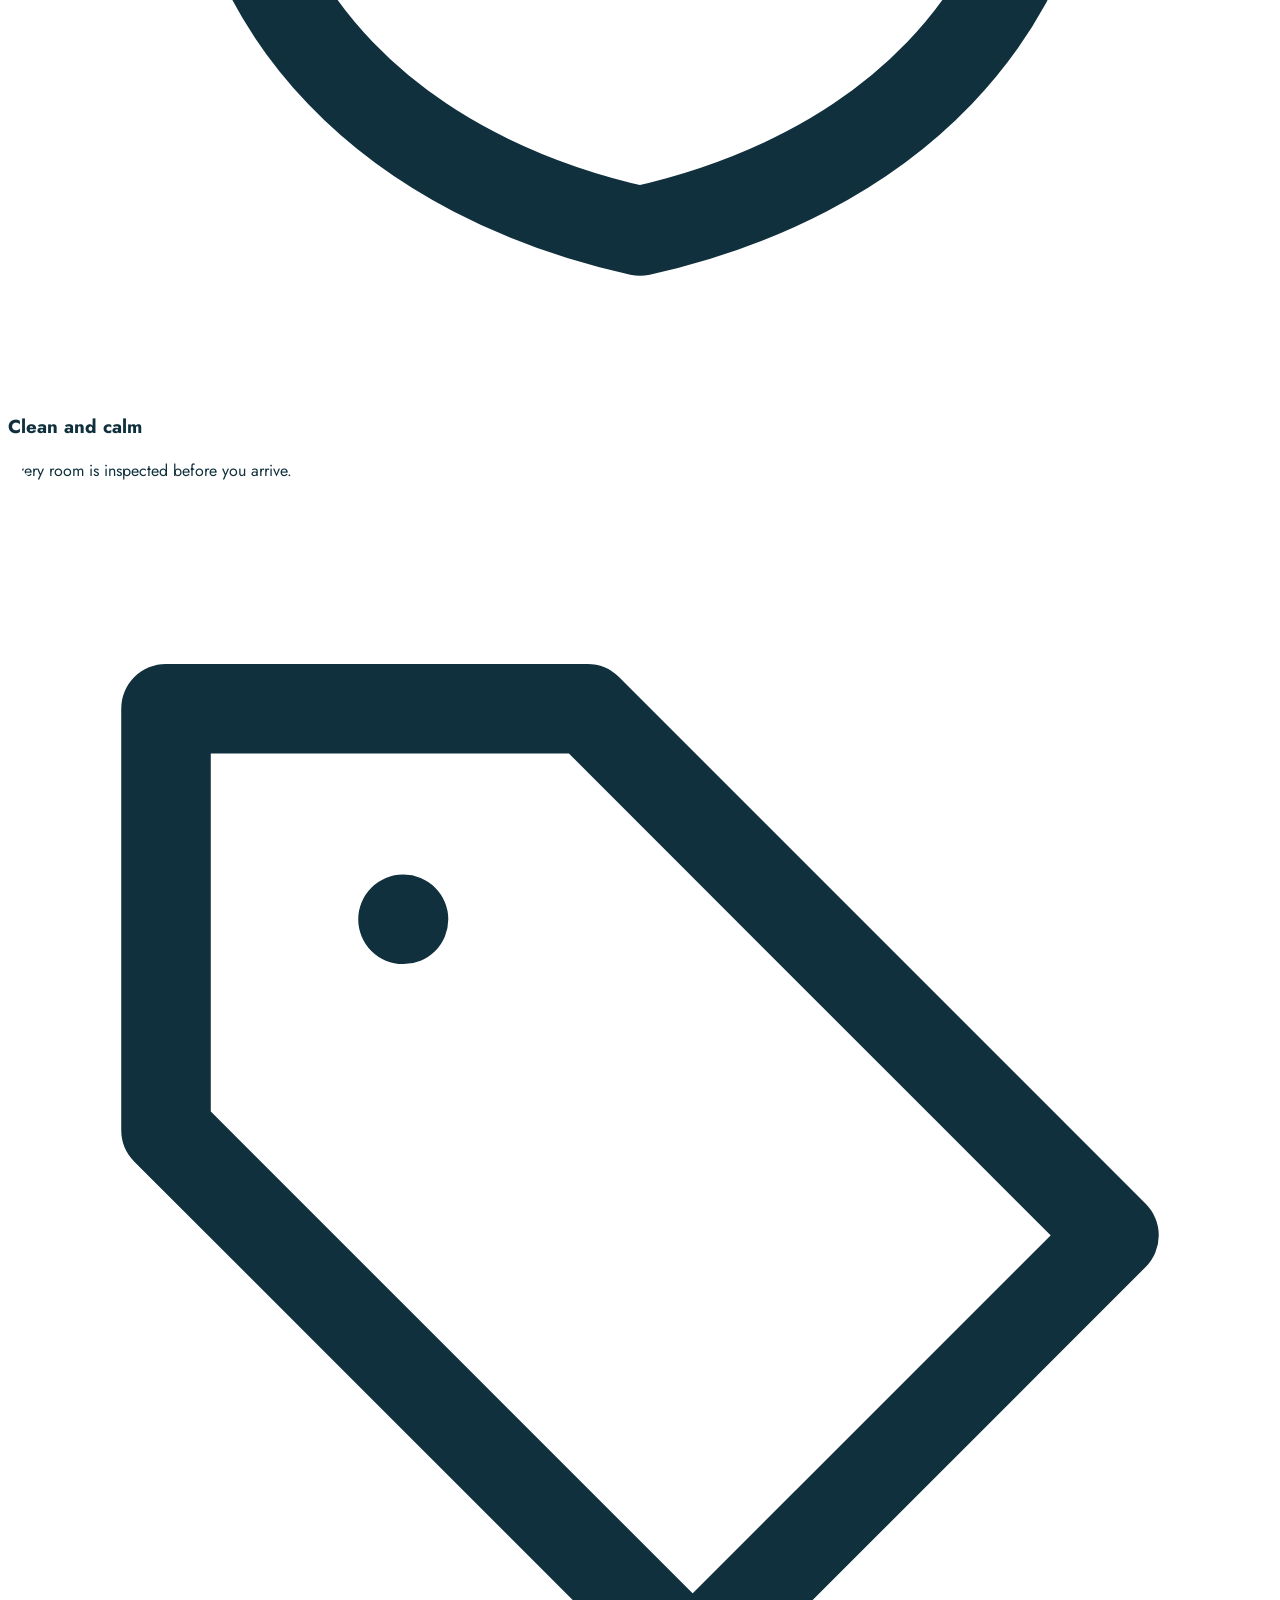
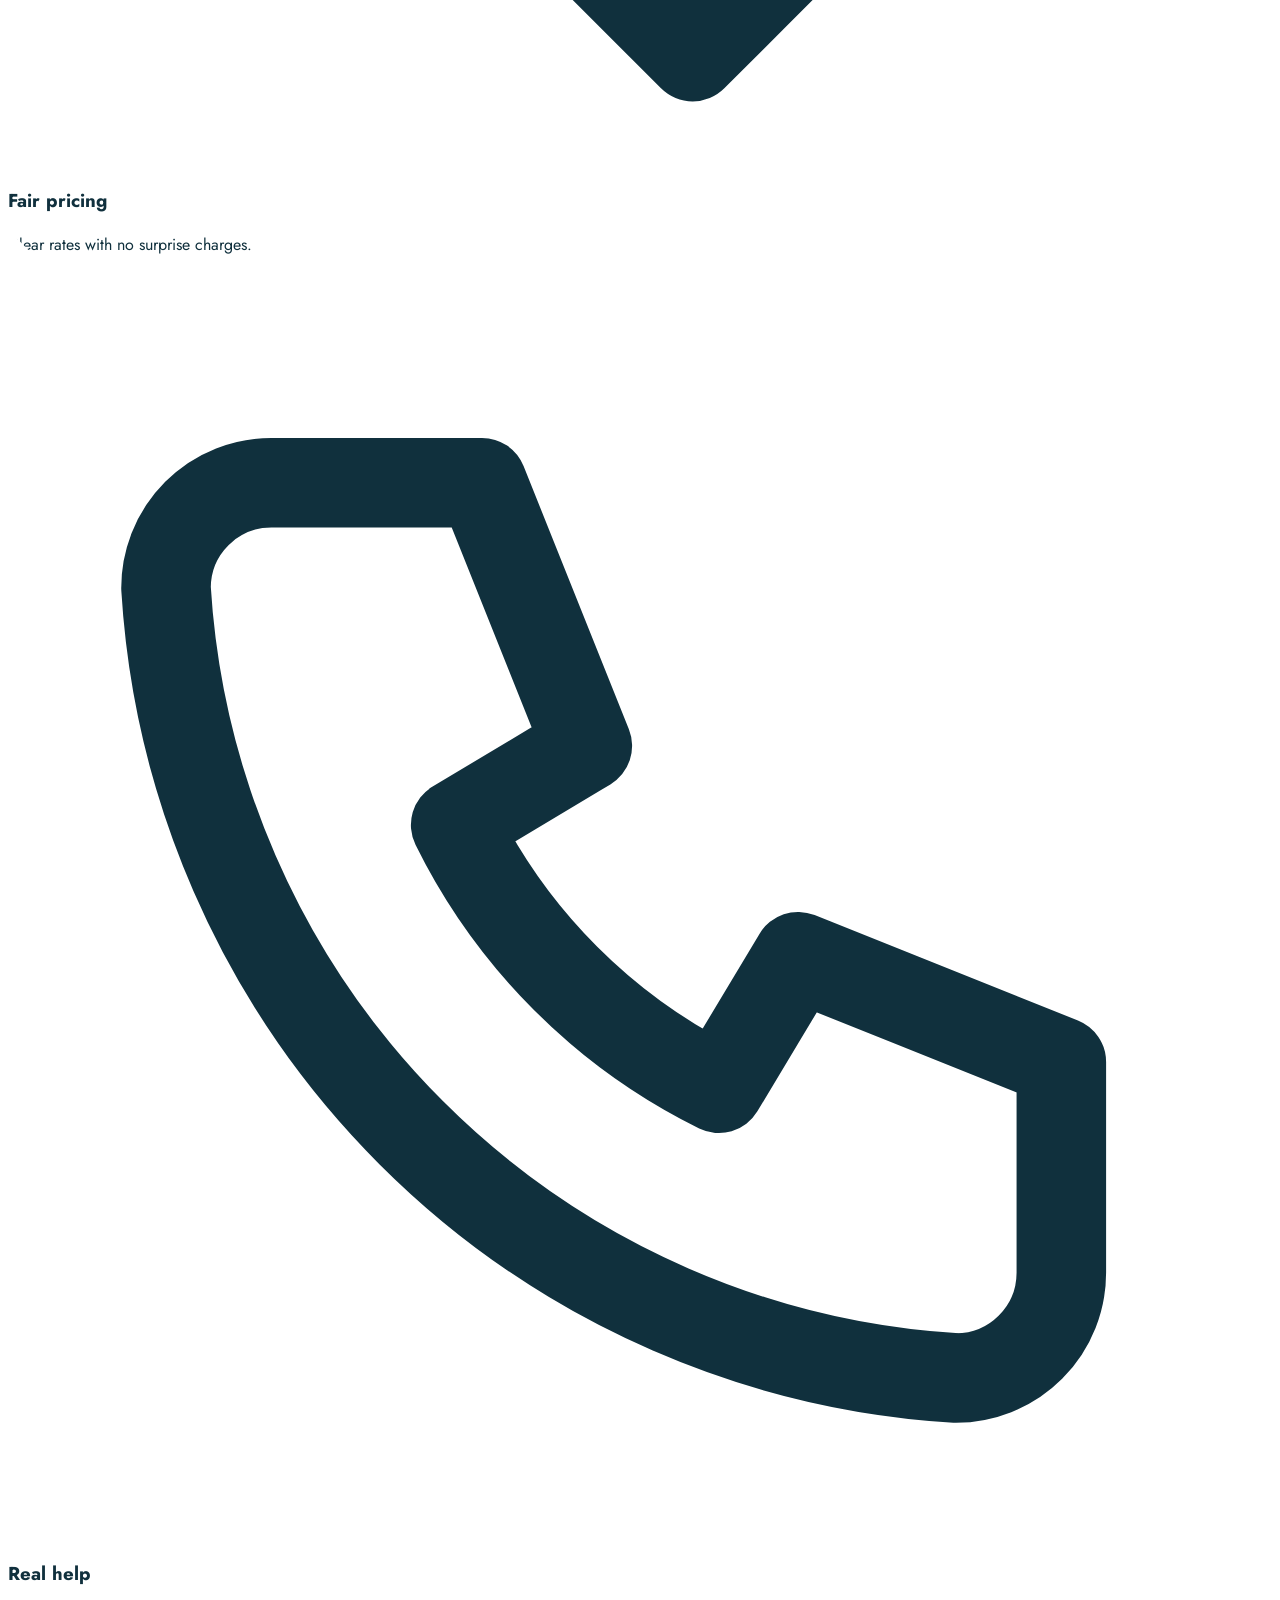
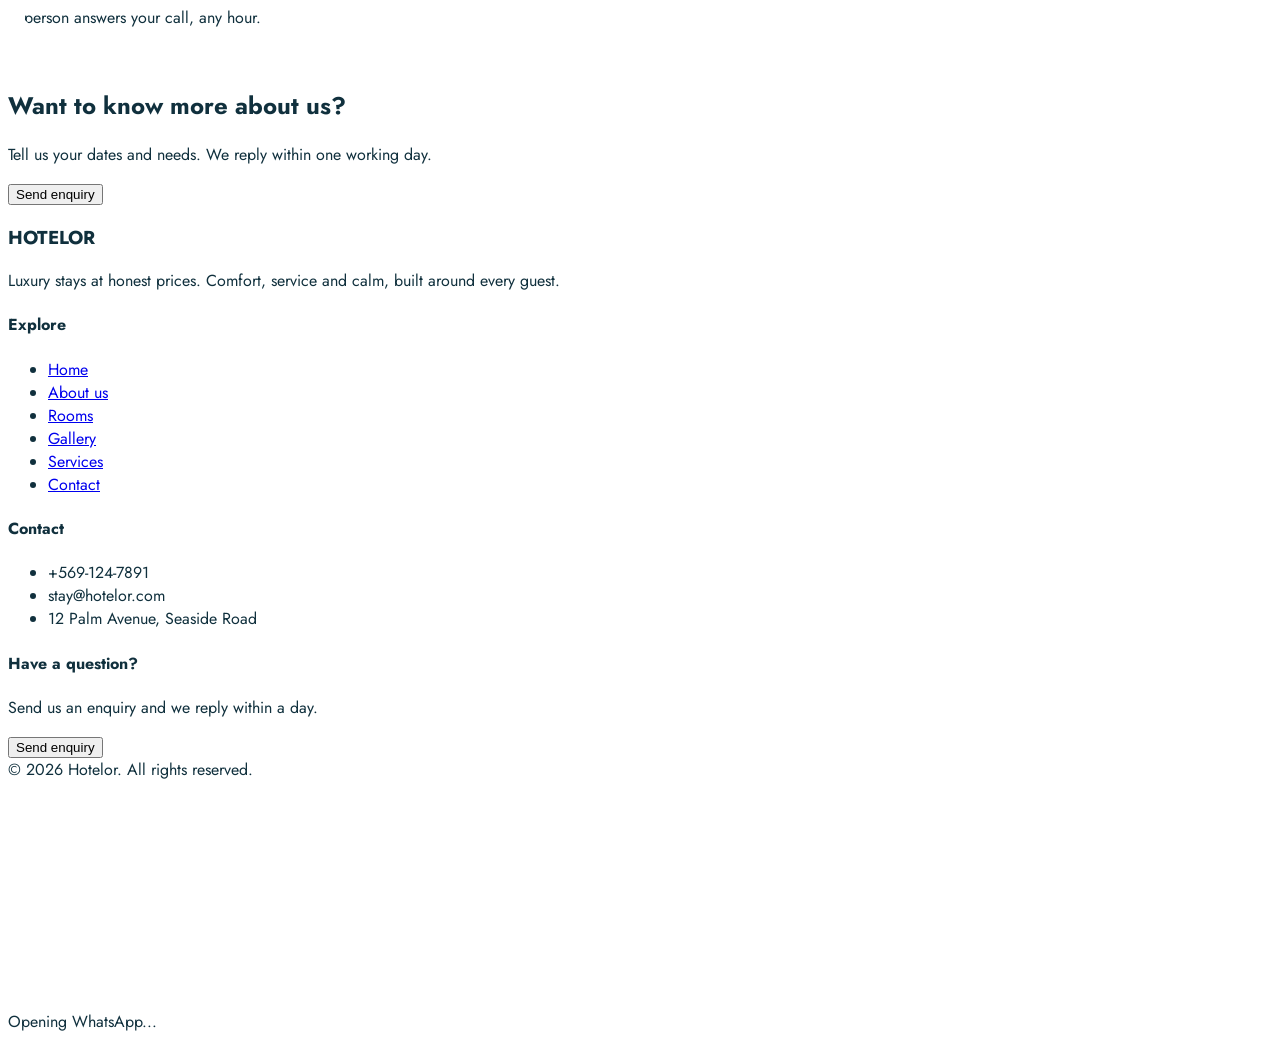
==== commit a1666b53: "Updated Header" ====
--- a/about.html
+++ b/about.html
@@ -6,8 +6,8 @@
 <link rel="preconnect" href="https://fonts.googleapis.com"><link rel="preconnect" href="https://fonts.gstatic.com" crossorigin>
 <link href="https://fonts.googleapis.com/css2?family=Cormorant+Garamond:wght@500;600;700&family=Jost:wght@300;400;500;600&display=swap" rel="stylesheet">
 <script src="https://cdn.tailwindcss.com/3.4.17"></script>
-<script src="js/tailwind-config.js?v=10"></script>
-<link rel="stylesheet" href="css/style.css?v=10">
+<script src="js/tailwind-config.js?v=21"></script>
+<link rel="stylesheet" href="css/style.css?v=21">
 </head>
 <body data-page="about" class="bg-white overflow-x-hidden">
 <div id="site-header"></div>
@@ -37,5 +37,5 @@
 <section class="relative py-14 md:py-16 text-white text-center overflow-hidden bg-deep"><img src="https://images.unsplash.com/photo-1566073771259-6a8506099945?auto=format&fit=crop&w=1600&q=80" alt="" class="absolute inset-0 w-full h-full object-cover opacity-30"><div class="relative max-w-2xl mx-auto px-5 reveal"><h2 class="font-serif text-4xl md:text-5xl font-bold">Want to know more about us?</h2><p class="mt-4 text-white/80">Tell us your dates and needs. We reply within one working day.</p><button data-enquiry="" class="mt-8 bg-brand hover:bg-white hover:text-ink transition rounded-full px-10 py-3 font-semibold pulse-ring">Send enquiry</button></div></section>
 </main>
 <div id="site-footer"></div>
-<script src="js/components.js?v=11"></script><script src="js/main.js?v=10"></script><script src="js/menu.js?v=10"></script>
+<script src="js/components.js?v=21"></script><script src="js/main.js?v=21"></script><script src="js/menu.js?v=21"></script>
 </body></html>
--- a/css/style.css
+++ b/css/style.css
@@ -90,3 +90,9 @@
 .shape-b:hover{transform:translateY(-8px);box-shadow:0 30px 60px -20px rgba(16,48,61,.5)}
 .shape-c{--cut:26px;clip-path:polygon(0 0,calc(100% - var(--cut)) 0,100% var(--cut),100% 100%,var(--cut) 100%,0 calc(100% - var(--cut)));transition:transform .5s ease,background-color .4s ease,color .4s ease}
 .shape-c:hover{transform:translateY(-6px);--cut:10px}
+
+#navbar.is-scrolled{background-color:rgba(16,48,61,.97)!important;backdrop-filter:blur(10px);box-shadow:0 10px 30px -12px rgba(16,48,61,.5)}
+#header.is-scrolled{color:#fff!important}
+#header.is-scrolled #navbar,#navbar.is-scrolled{background-color:#10303d!important;opacity:1!important}
+.nav-link.is-active{color:#7fdcf5!important;font-weight:600}
+.nav-link.is-active::after{width:100%!important}
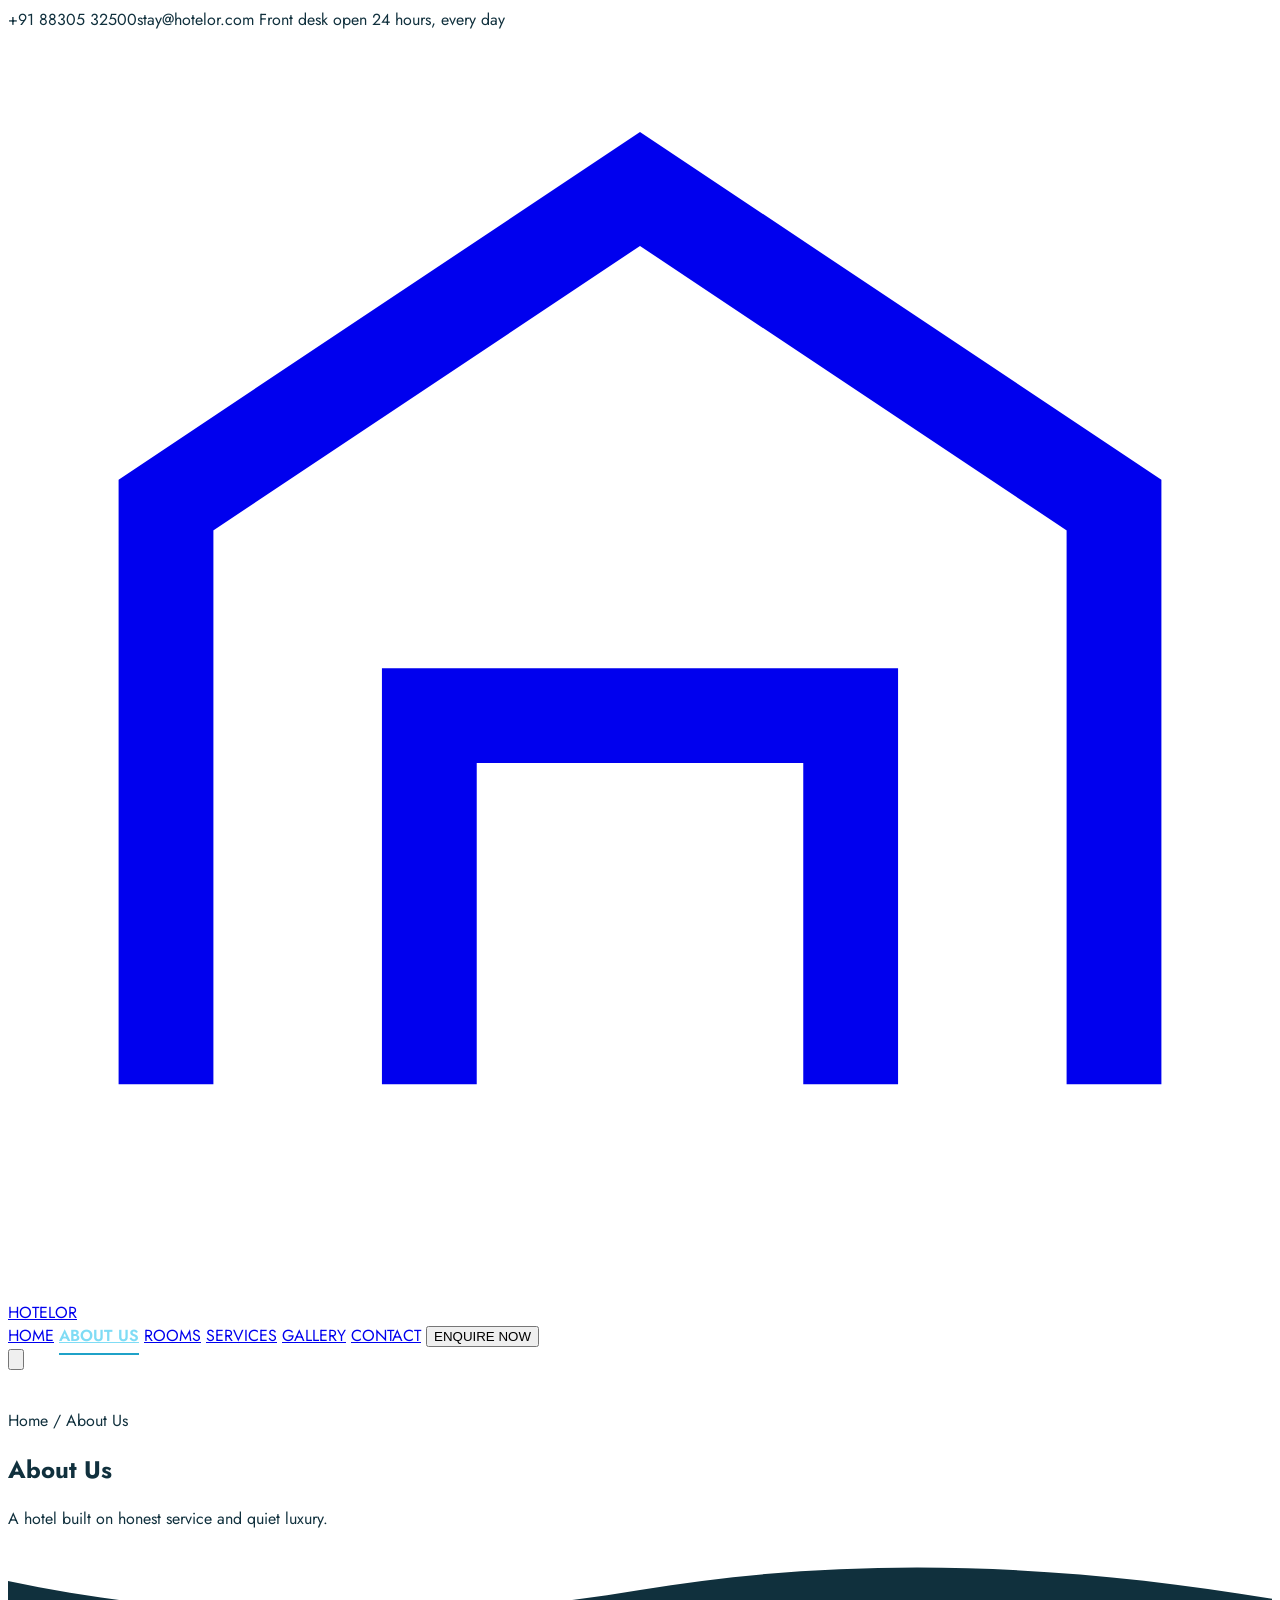
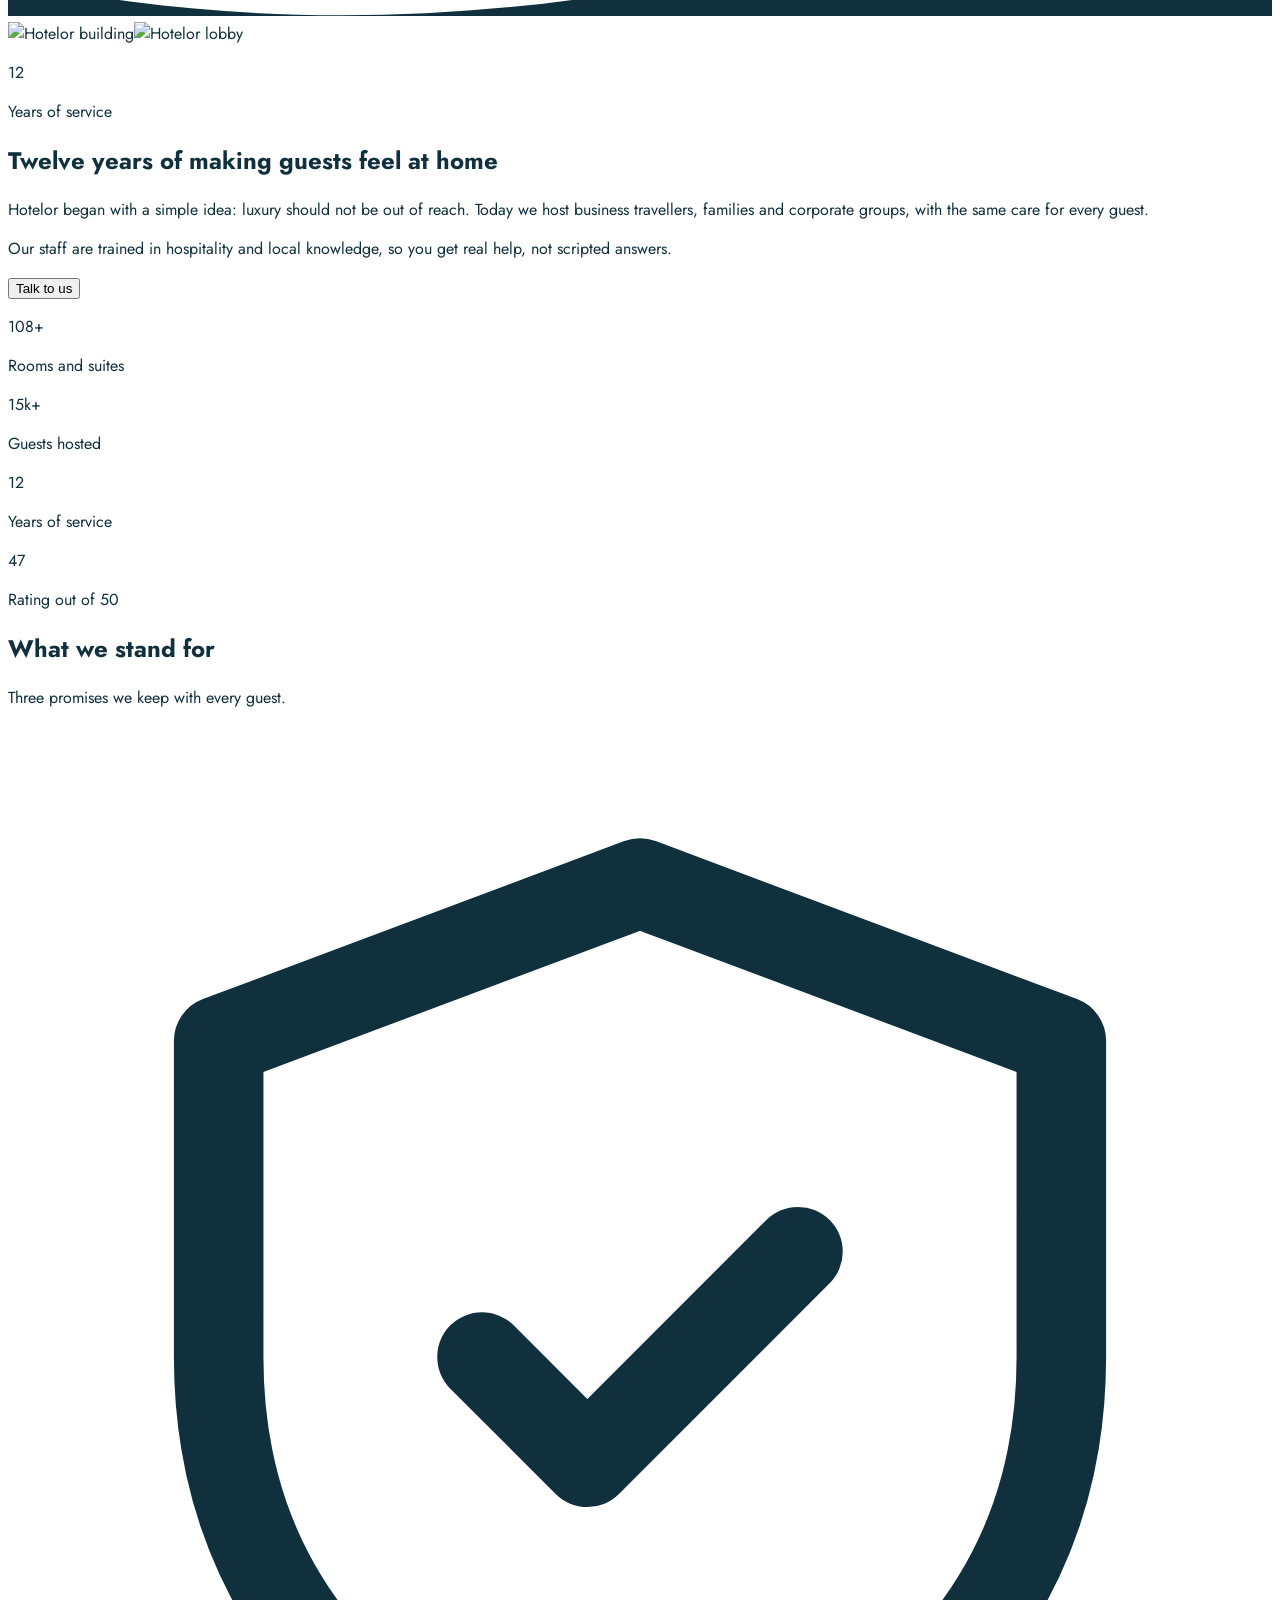
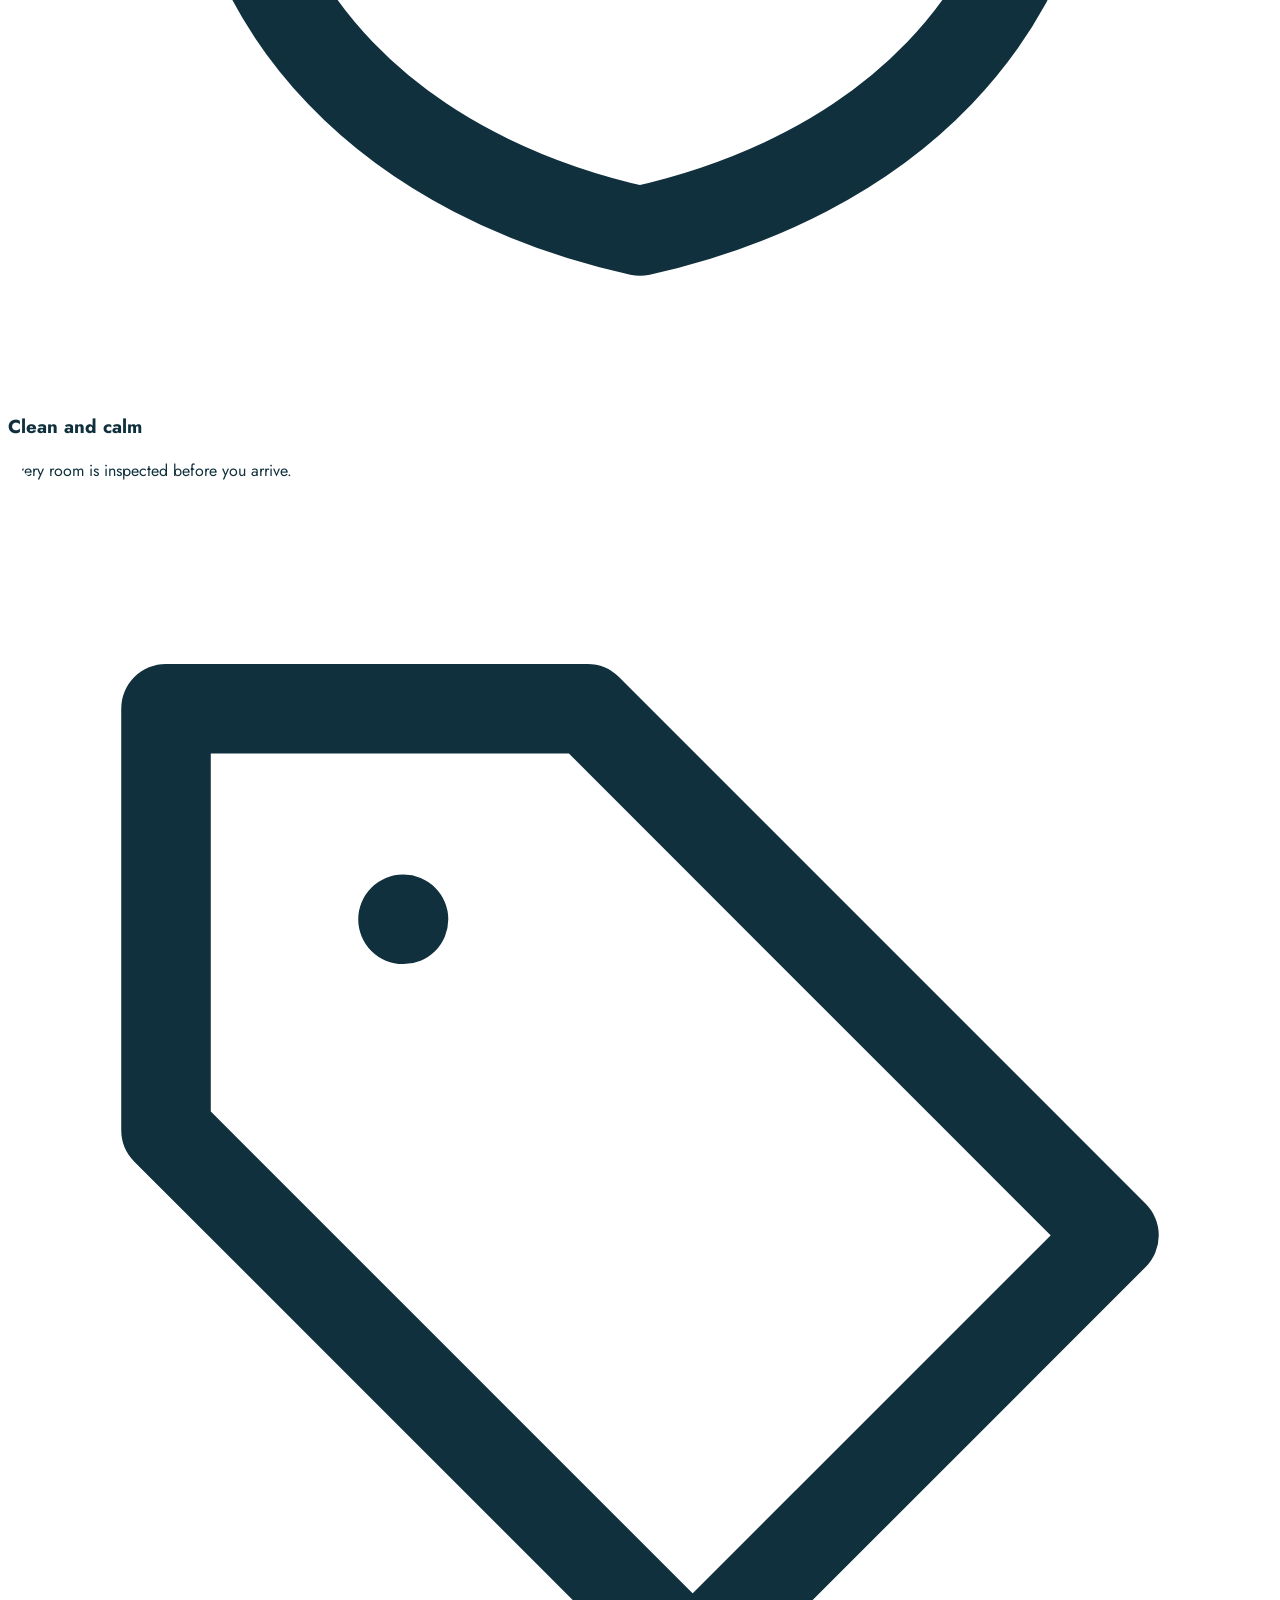
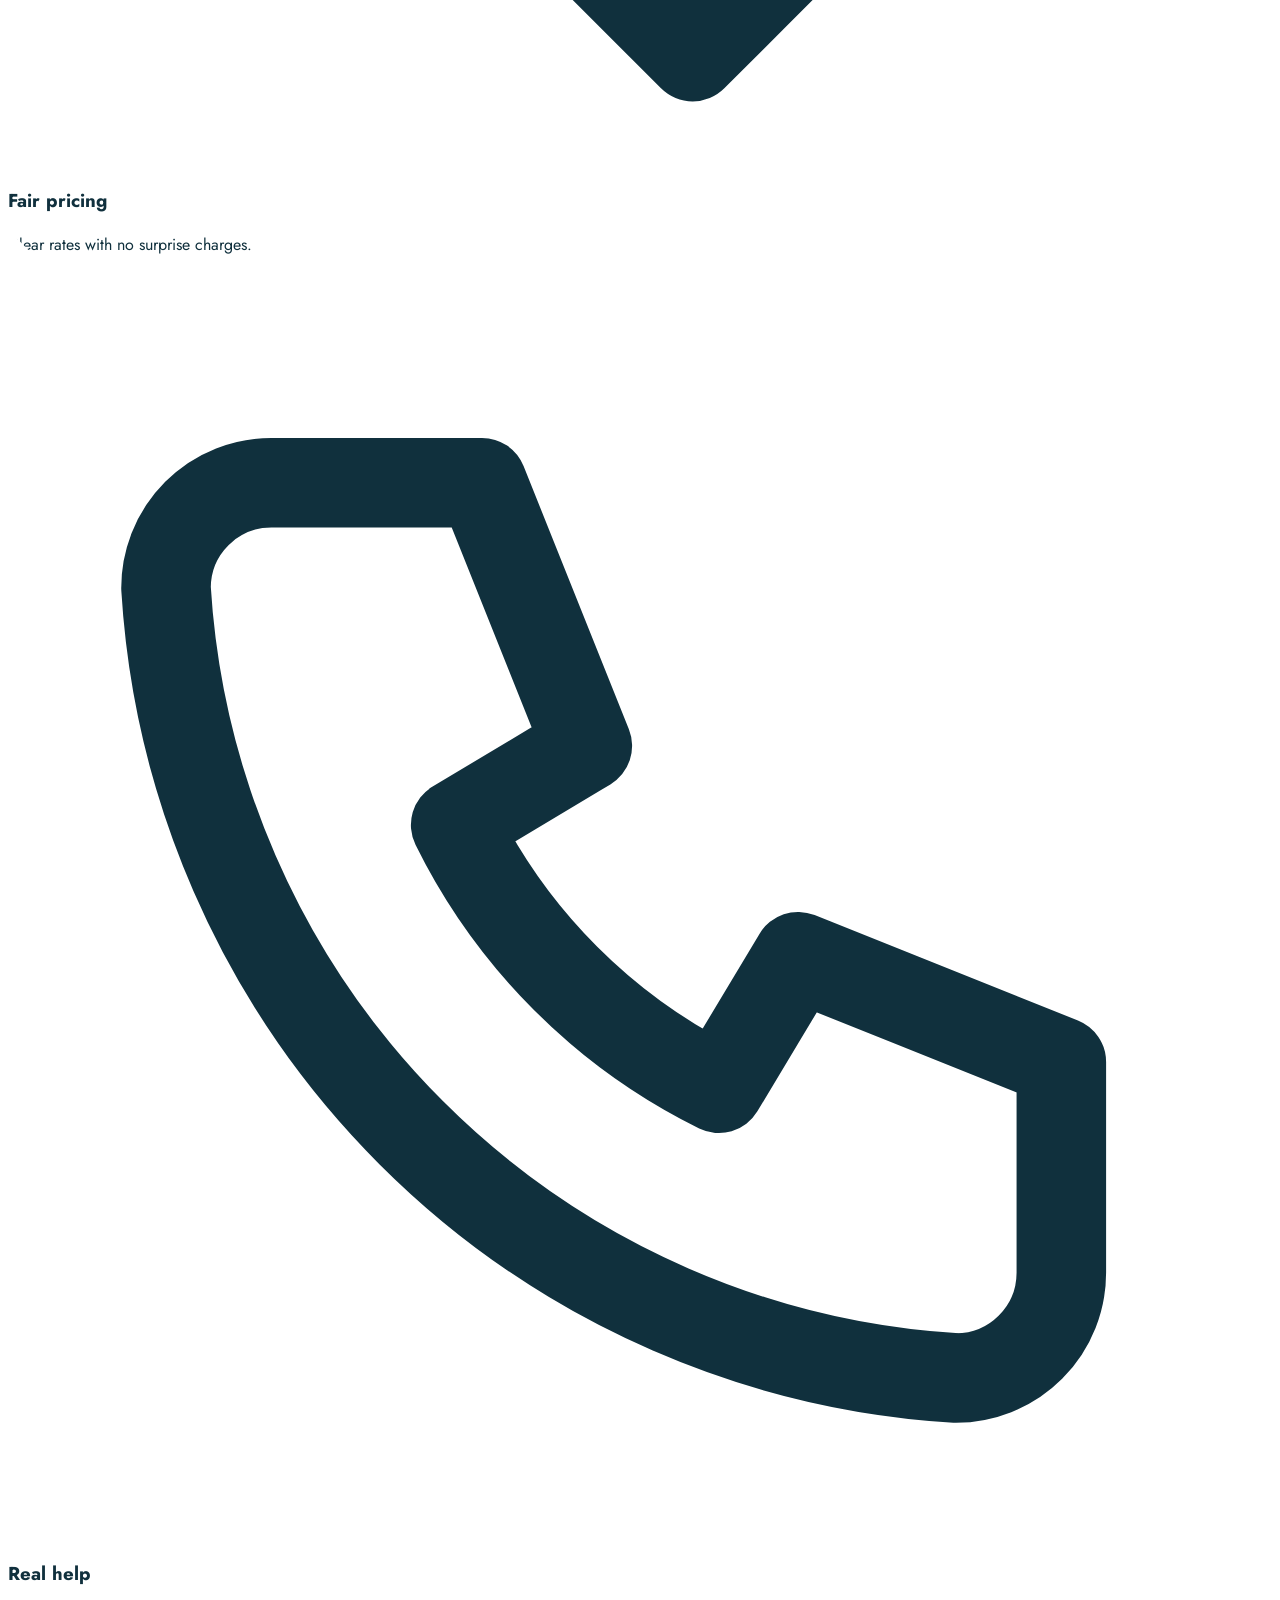
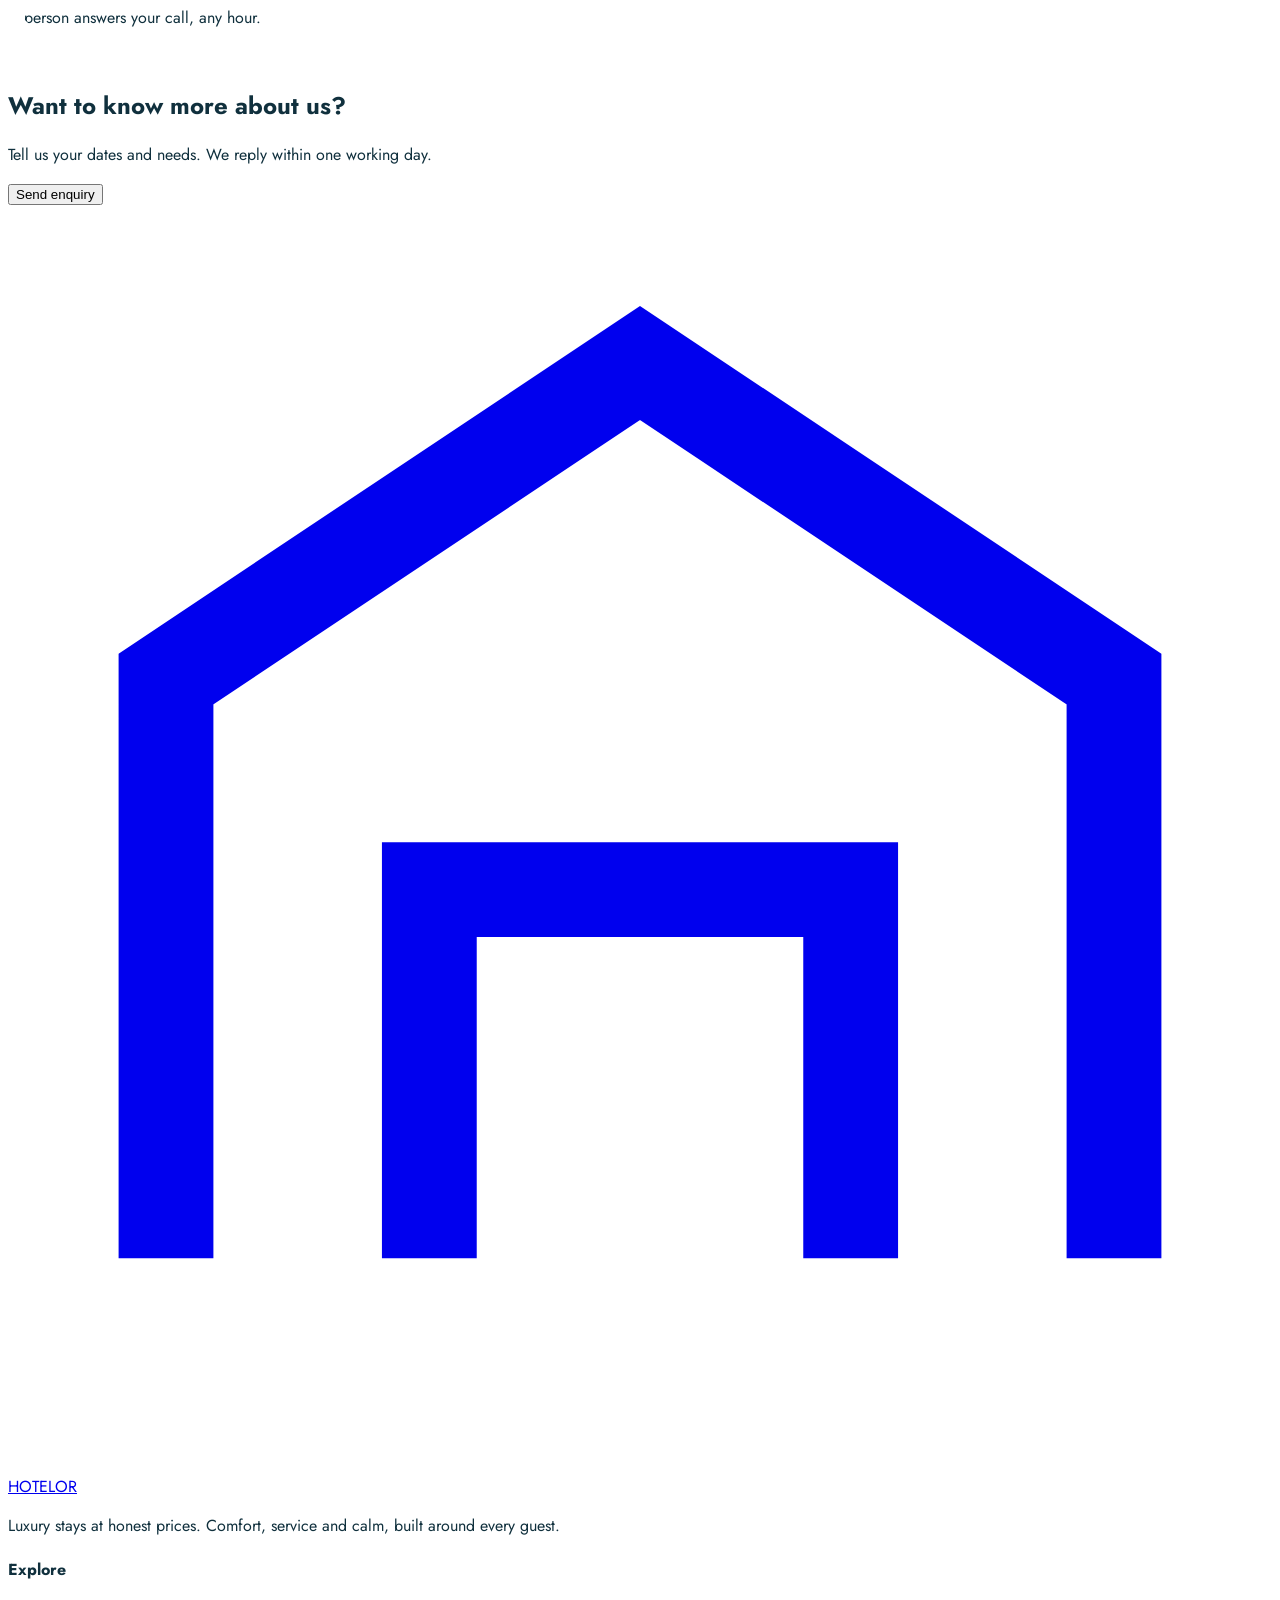
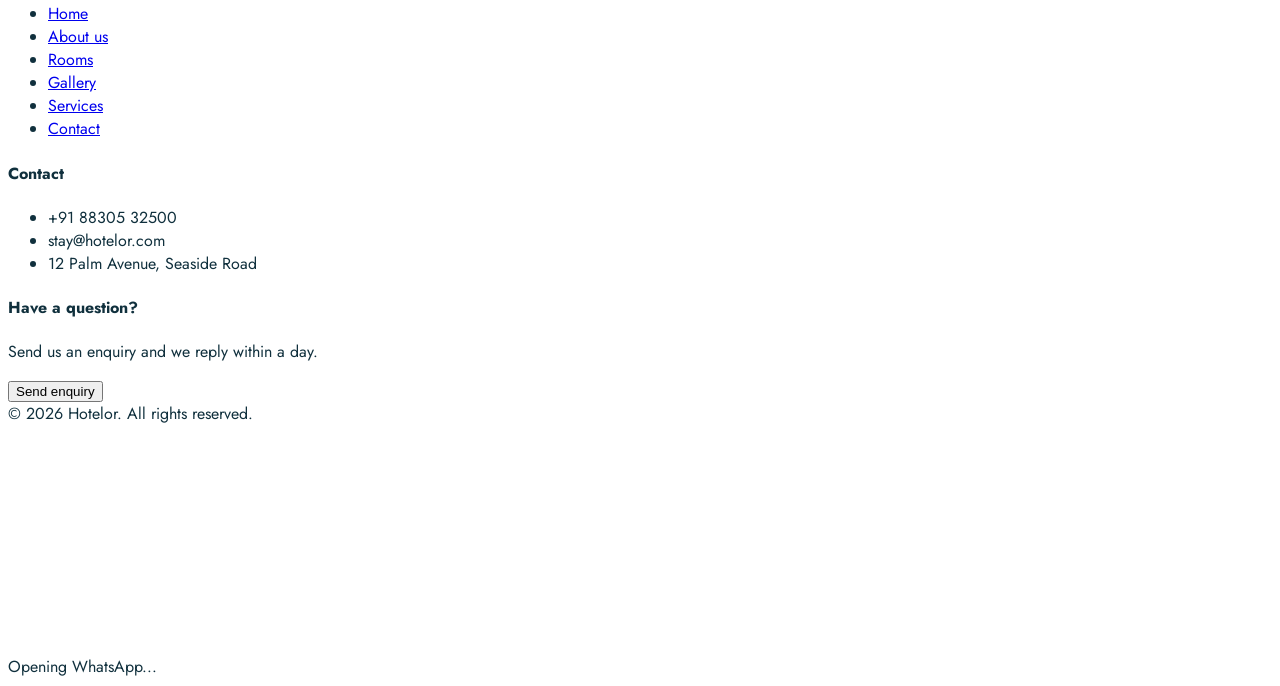
==== commit 16fe5ccf: "Updated layout" ====
--- a/about.html
+++ b/about.html
@@ -6,13 +6,13 @@
 <link rel="preconnect" href="https://fonts.googleapis.com"><link rel="preconnect" href="https://fonts.gstatic.com" crossorigin>
 <link href="https://fonts.googleapis.com/css2?family=Cormorant+Garamond:wght@500;600;700&family=Jost:wght@300;400;500;600&display=swap" rel="stylesheet">
 <script src="https://cdn.tailwindcss.com/3.4.17"></script>
-<script src="js/tailwind-config.js?v=21"></script>
-<link rel="stylesheet" href="css/style.css?v=21">
+<script src="js/tailwind-config.js?v=24"></script>
+<link rel="stylesheet" href="css/style.css?v=24">
 </head>
 <body data-page="about" class="bg-white overflow-x-hidden">
 <div id="site-header"></div>
 <main>
-<section class="relative min-h-[420px] md:min-h-[520px] md:h-[64vh] md:max-h-[680px] flex items-end pt-36 pb-20 md:pb-24 overflow-hidden bg-deep text-white">
+<section class="relative min-h-[420px] md:min-h-[520px] md:h-[64vh] md:max-h-[680px] flex items-end pt-32 pb-20 md:pb-24 overflow-hidden bg-deep text-white">
   <img src="https://images.unsplash.com/photo-1455587734955-081b22074882?auto=format&fit=crop&w=1600&q=80" alt="" class="absolute inset-0 w-full h-full object-cover opacity-40">
   <div class="absolute inset-0 bg-gradient-to-b from-ink/70 to-deep/60"></div>
   <div class="relative max-w-[1800px] mx-auto px-4 sm:px-8 lg:px-12 xl:px-16 w-full reveal"><p class="text-sm text-brand tracking-widest">Home / About Us</p><h1 class="font-serif text-5xl md:text-7xl font-bold mt-2">About Us</h1><p class="mt-4 max-w-2xl text-lg text-white/85">A hotel built on honest service and quiet luxury.</p></div>
@@ -37,5 +37,5 @@
 <section class="relative py-14 md:py-16 text-white text-center overflow-hidden bg-deep"><img src="https://images.unsplash.com/photo-1566073771259-6a8506099945?auto=format&fit=crop&w=1600&q=80" alt="" class="absolute inset-0 w-full h-full object-cover opacity-30"><div class="relative max-w-2xl mx-auto px-5 reveal"><h2 class="font-serif text-4xl md:text-5xl font-bold">Want to know more about us?</h2><p class="mt-4 text-white/80">Tell us your dates and needs. We reply within one working day.</p><button data-enquiry="" class="mt-8 bg-brand hover:bg-white hover:text-ink transition rounded-full px-10 py-3 font-semibold pulse-ring">Send enquiry</button></div></section>
 </main>
 <div id="site-footer"></div>
-<script src="js/components.js?v=21"></script><script src="js/main.js?v=21"></script><script src="js/menu.js?v=21"></script>
+<script src="js/components.js?v=24"></script><script src="js/main.js?v=24"></script><script src="js/menu.js?v=24"></script>
 </body></html>
